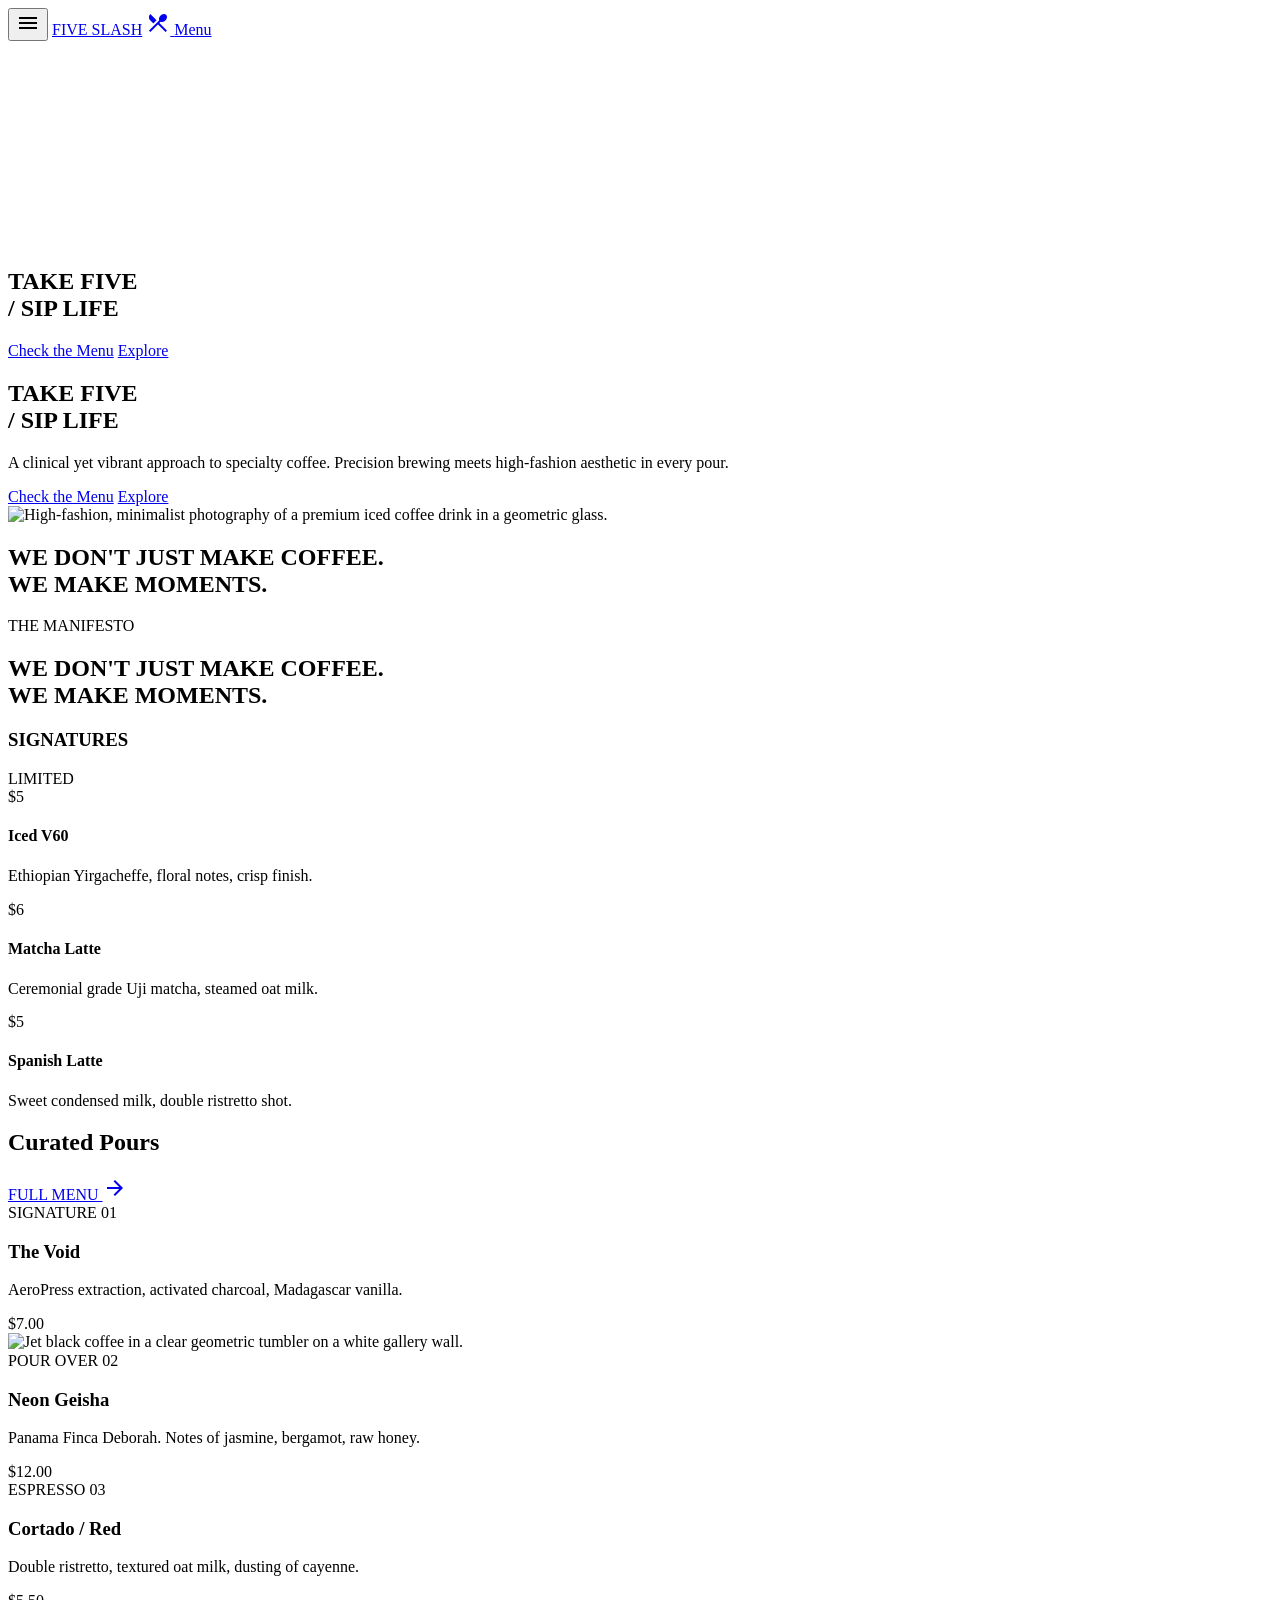
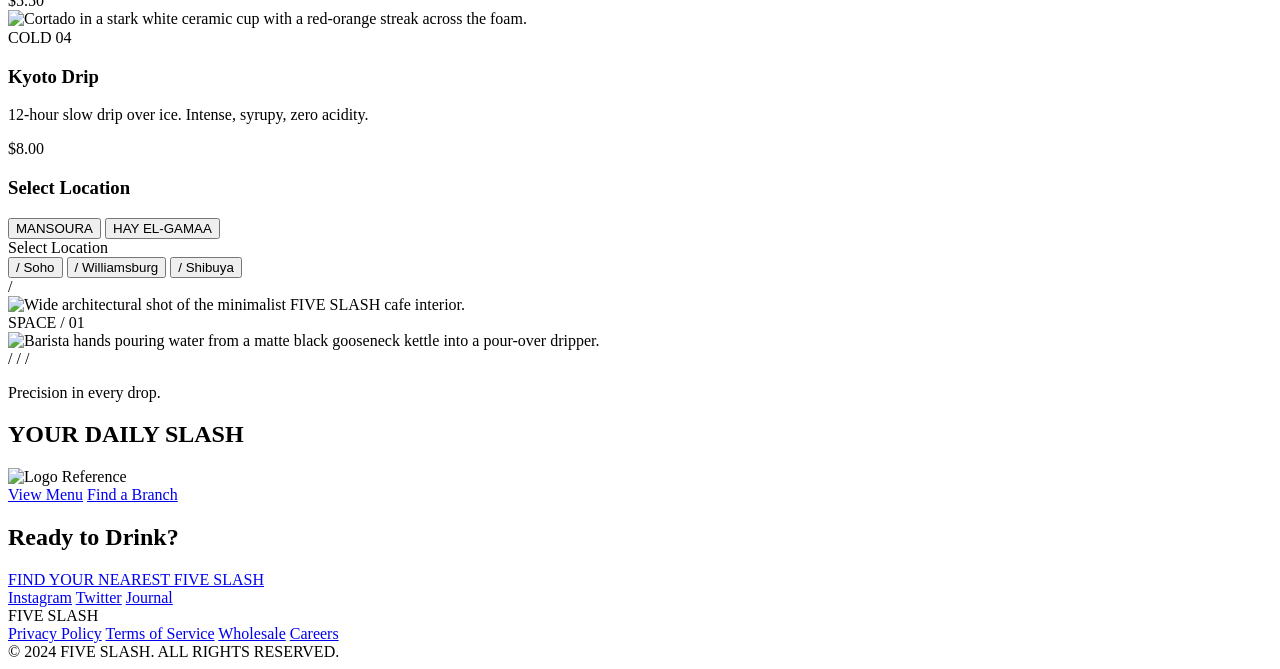
==== public/index.html @ ff8e434b "2" ====
<!DOCTYPE html>
<html class="scroll-smooth" lang="en">
<head>
  <meta charset="utf-8"/>
  <meta content="width=device-width, initial-scale=1.0" name="viewport"/>
  <title>FIVE SLASH | Premium Coffee House</title>
  <script src="https://cdn.tailwindcss.com?plugins=forms,container-queries"></script>
  <link href="https://fonts.googleapis.com" rel="preconnect"/>
  <link crossorigin="" href="https://fonts.gstatic.com" rel="preconnect"/>
  <link href="https://fonts.googleapis.com/css2?family=Geist:wght@500;600&family=Hanken+Grotesk:wght@700;800&family=Inter:wght@400&display=swap" rel="stylesheet"/>
  <link href="https://fonts.googleapis.com/css2?family=Material+Symbols+Outlined:wght,FILL@100..700,0..1&display=swap" rel="stylesheet"/>
  <script src="assets/js/tailwind-config.js"></script>
  <link rel="stylesheet" href="assets/css/main.css" />
  <noscript><style>.reveal,.reveal--clip,.reveal--scale,.reveal--line,.gallery-item,.img-reveal,.hero-media,.hero-title,.hero-copy,.hero-actions,.hero-image,.hero-slash{opacity:1 !important;transform:none !important;clip-path:none !important;animation:none !important;}</style></noscript>
</head>
<body class="bg-background text-on-background antialiased selection:bg-primary selection:text-on-primary overflow-x-hidden">
  <!-- TopAppBar -->
  <header id="site-header" class="fixed top-0 w-full z-50 bg-background border-b border-on-background/10 flex justify-between items-center px-margin-mobile md:px-container-padding py-4 md:py-6 h-16 md:h-auto">
    <button class="text-on-background cursor-pointer active:scale-95 transition-transform hover:opacity-70 duration-300 min-h-[44px] min-w-[44px] flex items-center justify-center -ml-2 focus-visible:outline-none focus-visible:ring-2 focus-visible:ring-primary focus-visible:ring-offset-2 focus-visible:ring-offset-background rounded-sm" id="menu-btn" aria-label="Open menu" aria-expanded="false" aria-controls="nav-drawer">
      <span class="material-symbols-outlined text-primary text-[24px] md:text-[32px]" style="font-variation-settings: 'FILL' 0;">menu</span>
    </button>
    <a href="index.html" aria-label="Go to homepage" class="font-display-lg text-headline-md tracking-tighter text-on-background leading-none hover:text-primary transition-colors focus-visible:outline-none focus-visible:ring-2 focus-visible:ring-primary focus-visible:ring-offset-2 focus-visible:ring-offset-background rounded-sm px-2 py-2 min-h-[44px] flex items-center">FIVE SLASH</a>
    <a href="menu.html" aria-label="View menu" class="text-on-background hover:text-primary transition-colors min-h-[44px] flex items-center justify-center gap-1.5 -mr-2 px-2 md:px-3 focus-visible:outline-none focus-visible:ring-2 focus-visible:ring-primary focus-visible:ring-offset-2 focus-visible:ring-offset-background rounded-sm">
      <span class="material-symbols-outlined text-primary text-[24px] md:text-[26px]">restaurant_menu</span>
      <span class="hidden md:inline font-label-caps text-label-caps">Menu</span>
    </a>
  </header>
  <!-- NavigationDrawer -->
  <nav class="fixed inset-0 z-[60] w-full h-full bg-background hidden flex-col p-margin-mobile md:p-container-padding overflow-y-auto" id="nav-drawer" aria-hidden="true" role="dialog" aria-modal="true" aria-labelledby="drawer-title">
    <button class="absolute top-4 right-4 cursor-pointer active:scale-95 transition-transform hover:opacity-70 duration-300 min-h-[44px] min-w-[44px] flex items-center justify-center focus-visible:outline-none focus-visible:ring-2 focus-visible:ring-primary rounded-sm" id="close-drawer" aria-label="Close menu">
      <span class="material-symbols-outlined text-primary text-[32px]" data-icon="close">close</span>
    </button>
    <div class="flex flex-col justify-center w-full h-full">
      <a href="index.html" id="drawer-title" class="font-display-lg text-headline-lg tracking-tighter text-primary mb-12 inline-block hover:opacity-80 transition-opacity focus-visible:outline-none focus-visible:ring-2 focus-visible:ring-primary rounded-sm">FIVE SLASH</a>
      <ul class="flex flex-col gap-1 w-full">
        <li><a class="font-display-lg text-headline-lg uppercase text-primary italic flex items-center gap-4 py-2 focus-visible:outline-none focus-visible:ring-2 focus-visible:ring-primary rounded-sm" href="index.html" aria-current="page"><span class="w-4 h-px bg-primary"></span><span class="material-symbols-outlined">home</span>Home</a></li>
        <li><a class="font-display-lg text-headline-lg uppercase hover:text-primary transition-colors duration-300 text-on-background flex items-center gap-4 py-2 focus-visible:outline-none focus-visible:ring-2 focus-visible:ring-primary rounded-sm" href="menu.html"><span class="material-symbols-outlined">local_cafe</span>Menu</a></li>
        <li><a class="font-display-lg text-headline-lg uppercase hover:text-primary transition-colors duration-300 text-on-background flex items-center gap-4 py-2 focus-visible:outline-none focus-visible:ring-2 focus-visible:ring-primary rounded-sm" href="index.html#manifesto"><span class="material-symbols-outlined">menu_book</span>Manifesto</a></li>
        <li><a class="font-display-lg text-headline-lg uppercase hover:text-primary transition-colors duration-300 text-on-background flex items-center gap-4 py-2 focus-visible:outline-none focus-visible:ring-2 focus-visible:ring-primary rounded-sm" href="index.html#locations"><span class="material-symbols-outlined">location_on</span>Locations</a></li>
        <li><a class="font-display-lg text-headline-lg uppercase hover:text-primary transition-colors duration-300 text-on-background flex items-center gap-4 py-2 focus-visible:outline-none focus-visible:ring-2 focus-visible:ring-primary rounded-sm" href="#"><span class="material-symbols-outlined">auto_stories</span>Journal</a></li>
      </ul>
    </div>
  </nav>
  <main class="pt-16 md:pt-[100px]">

    <!-- HERO (Mobile) -->
    <section class="relative w-full min-h-[80vh] flex flex-col justify-end px-margin-mobile pb-12 mb-section-gap md:hidden">
      <div class="absolute inset-0 z-[-1] bg-cover bg-center hero-media"
        style="background-image: url('https://lh3.googleusercontent.com/aida-public/[base64]')"></div>
      <div class="relative z-10 w-full flex flex-col gap-6">
        <h1 class="font-display-xl text-display-xl uppercase text-background w-full mix-blend-difference break-words hero-title">
          TAKE FIVE<br/>/ SIP LIFE
        </h1>
        <div class="flex flex-row gap-4 w-full hero-actions">
          <a href="menu.html" class="flex-1 bg-on-background text-background font-mono-label text-mono-label py-4 px-6 rounded hover:bg-primary transition-colors duration-300 text-center uppercase btn-interactive">Check the Menu</a>
          <a href="#gallery" class="anchor-link flex-1 border border-background text-background font-mono-label text-mono-label py-4 px-6 rounded hover:bg-background hover:text-on-background transition-colors duration-300 text-center uppercase btn-interactive">Explore</a>
        </div>
      </div>
    </section>

    <!-- HERO (Desktop) -->
    <section class="relative min-h-[90vh] hidden md:flex items-center px-container-padding overflow-hidden mb-section-gap">
      <div class="absolute inset-0 slash-pattern z-0 opacity-50 pointer-events-none"></div>
      <div class="relative z-10 grid grid-cols-12 gap-gutter w-full max-w-[1600px] mx-auto items-center">
        <div class="col-span-12 md:col-span-7 flex flex-col justify-center mix-blend-difference relative z-20">
          <h1 class="font-display-xl text-[56px] lg:text-[80px] xl:text-display-xl leading-[0.85] tracking-tighter uppercase whitespace-nowrap text-surface-lowest hero-title">
            TAKE FIVE <br/> <span class="text-primary-fixed">/</span> SIP LIFE
          </h1>
          <p class="font-body-lg text-body-lg text-surface-lowest mt-12 max-w-md hero-copy">
            A clinical yet vibrant approach to specialty coffee. Precision brewing meets high-fashion aesthetic in every pour.
          </p>
          <div class="mt-12 flex flex-wrap gap-4 hero-actions">
            <a href="menu.html" class="inline-block bg-on-background text-background px-8 py-4 font-mono-label text-mono-label uppercase tracking-widest hover:bg-primary transition-colors duration-300 btn-interactive">Check the Menu</a>
            <a href="#gallery" class="anchor-link inline-block border border-on-background text-on-background px-8 py-4 font-mono-label text-mono-label uppercase tracking-widest hover:bg-on-background hover:text-background transition-colors duration-300 btn-interactive">Explore</a>
          </div>
        </div>
        <div class="col-span-12 md:col-span-5 relative mt-12 md:mt-0 z-10">
          <div class="relative w-full aspect-[3/4] overflow-hidden border border-on-background/20 bg-surface-container hero-image">
            <img class="w-full h-full object-cover object-center scale-105 hover:scale-100 transition-transform duration-700 ease-out"
              alt="High-fashion, minimalist photography of a premium iced coffee drink in a geometric glass."
              src="https://lh3.googleusercontent.com/aida-public/[base64]"/>
          </div>
          <div class="absolute -top-1/4 -right-1/4 w-[150%] h-[150%] bg-primary mix-blend-multiply opacity-20 pointer-events-none rotate-45 transform origin-center hero-slash"></div>
        </div>
      </div>
    </section>

    <!-- MANIFESTO (Mobile) -->
    <section id="manifesto" class="px-margin-mobile mb-section-gap w-full scroll-mt-24 md:hidden">
      <h2 class="font-headline-lg-mobile text-headline-lg-mobile uppercase w-[90%] reveal">
        WE DON'T JUST MAKE COFFEE.<br/>WE MAKE MOMENTS.
      </h2>
      <div class="w-16 h-2 bg-primary mt-8 transform -skew-x-12 reveal--line"></div>
    </section>

    <!-- MANIFESTO (Desktop) -->
    <section class="min-h-screen hidden md:flex flex-col justify-center items-center px-container-padding bg-inverse-surface text-background relative overflow-hidden mb-section-gap">
      <div class="absolute inset-0 flex items-center justify-center opacity-10 pointer-events-none">
        <div class="w-full h-full slash-primary opacity-30"></div>
      </div>
      <div class="max-w-5xl mx-auto text-center relative z-10">
        <span class="font-label-caps text-label-caps tracking-[0.2em] text-primary-fixed block mb-8 reveal" style="transition-delay: 0ms">THE MANIFESTO</span>
        <h2 class="font-headline-lg text-headline-lg md:text-[80px] leading-[1.1] tracking-tight uppercase reveal" style="transition-delay: 80ms">
          WE DON'T JUST MAKE COFFEE.<br/>
          WE MAKE <span class="text-primary-fixed italic pr-2">MOMENTS.</span>
        </h2>
        <div class="w-px h-32 bg-primary mx-auto mt-16 rotate-45 reveal--line" style="transition-delay: 220ms"></div>
      </div>
    </section>


    <!-- SIGNATURES horizontal scroll (Mobile) -->
    <section id="signatures" class="w-full mb-section-gap pl-margin-mobile scroll-mt-24 md:hidden">
      <div class="flex items-center justify-between pr-margin-mobile mb-8 reveal">
        <h3 class="font-headline-md text-headline-md uppercase">SIGNATURES</h3>
        <span class="font-label-caps text-label-caps bg-on-background text-background px-3 py-1">LIMITED</span>
      </div>
      <div class="flex overflow-x-auto snap-x snap-mandatory gap-6 pb-8 hide-scrollbar stagger" style="scrollbar-width: none; -ms-overflow-style: none;">
        <div class="snap-start min-w-[280px] w-[85vw] max-w-[340px] border border-surface-container-highest flex flex-col relative bg-background shrink-0 reveal reveal--scale card-lift">
          <div class="h-64 w-full border-b border-surface-container-highest bg-cover bg-center"
            style="background-image: url('https://lh3.googleusercontent.com/aida-public/[base64]')"></div>
          <div class="p-6 flex flex-col gap-2 relative">
            <div class="absolute top-0 right-0 p-4 font-display-lg text-headline-md text-primary bg-background border-l border-b border-surface-container-highest transform translate-y-[-100%]">$5</div>
            <h4 class="font-mono-label text-mono-label uppercase">Iced V60</h4>
            <p class="font-body-md text-body-md text-secondary">Ethiopian Yirgacheffe, floral notes, crisp finish.</p>
          </div>
        </div>
        <div class="snap-start min-w-[280px] w-[85vw] max-w-[340px] border border-surface-container-highest flex flex-col relative bg-background shrink-0 reveal reveal--scale card-lift">
          <div class="h-64 w-full border-b border-surface-container-highest bg-cover bg-center"
            style="background-image: url('https://lh3.googleusercontent.com/aida-public/[base64]')"></div>
          <div class="p-6 flex flex-col gap-2 relative">
            <div class="absolute top-0 right-0 p-4 font-display-lg text-headline-md text-primary bg-background border-l border-b border-surface-container-highest transform translate-y-[-100%]">$6</div>
            <h4 class="font-mono-label text-mono-label uppercase">Matcha Latte</h4>
            <p class="font-body-md text-body-md text-secondary">Ceremonial grade Uji matcha, steamed oat milk.</p>
          </div>
        </div>
        <div class="snap-start min-w-[280px] w-[85vw] max-w-[340px] border border-surface-container-highest flex flex-col relative bg-background shrink-0 reveal reveal--scale card-lift">
          <div class="h-64 w-full border-b border-surface-container-highest bg-cover bg-center"
            style="background-image: url('https://lh3.googleusercontent.com/aida-public/[base64]')"></div>
          <div class="p-6 flex flex-col gap-2 relative">
            <div class="absolute top-0 right-0 p-4 font-display-lg text-headline-md text-primary bg-background border-l border-b border-surface-container-highest transform translate-y-[-100%]">$5</div>
            <h4 class="font-mono-label text-mono-label uppercase">Spanish Latte</h4>
            <p class="font-body-md text-body-md text-secondary">Sweet condensed milk, double ristretto shot.</p>
          </div>
        </div>
      </div>
    </section>

    <!-- CURATED POURS grid (Desktop) -->
    <section class="hidden md:block px-container-padding max-w-[1600px] mx-auto mb-section-gap">
      <div class="flex justify-between items-end mb-16 border-b border-on-background pb-6 reveal">
        <h2 class="font-headline-lg text-headline-lg uppercase">Curated Pours</h2>
        <a class="font-mono-label text-mono-label hover:text-primary transition-colors flex items-center gap-2 link-arrow" href="menu.html">
          FULL MENU <span class="material-symbols-outlined text-[16px] arrow-icon">arrow_forward</span>
        </a>
      </div>
      <div class="grid grid-cols-2 lg:grid-cols-4 gap-0 border-t border-l border-on-background/10 stagger">
        <div class="group relative border-r border-b border-on-background/10 p-8 h-[400px] flex flex-col justify-between hover:bg-surface-container transition-colors duration-300 reveal card-lift">
          <div class="flex justify-between items-start">
            <span class="font-label-caps text-label-caps bg-on-background text-background px-3 py-1">SIGNATURE</span>
            <span class="font-display-lg text-headline-md tracking-tighter">01</span>
          </div>
          <div class="relative z-10">
            <h3 class="font-headline-md text-headline-md mb-2">The Void</h3>
            <p class="font-body-md text-body-md text-secondary mb-4">AeroPress extraction, activated charcoal, Madagascar vanilla.</p>
            <span class="font-mono-label text-mono-label">$7.00</span>
          </div>
          <div class="absolute inset-0 z-0 opacity-0 group-hover:opacity-100 transition-opacity duration-500 pointer-events-none p-4">
            <img class="w-full h-full object-cover object-center filter grayscale contrast-125" alt="Jet black coffee in a clear geometric tumbler on a white gallery wall."
              src="https://lh3.googleusercontent.com/aida-public/[base64]"/>
          </div>
        </div>
        <div class="group relative border-r border-b border-on-background/10 p-8 h-[400px] flex flex-col justify-between hover:bg-surface-container transition-colors duration-300 reveal card-lift">
          <div class="flex justify-between items-start">
            <span class="font-label-caps text-label-caps bg-primary text-background px-3 py-1">POUR OVER</span>
            <span class="font-display-lg text-headline-md tracking-tighter text-on-background/30">02</span>
          </div>
          <div class="relative z-10">
            <h3 class="font-headline-md text-headline-md mb-2">Neon Geisha</h3>
            <p class="font-body-md text-body-md text-secondary mb-4">Panama Finca Deborah. Notes of jasmine, bergamot, raw honey.</p>
            <span class="font-mono-label text-mono-label">$12.00</span>
          </div>
        </div>
        <div class="group relative border-r border-b border-on-background/10 p-8 h-[400px] flex flex-col justify-between hover:bg-surface-container transition-colors duration-300 reveal card-lift">
          <div class="flex justify-between items-start">
            <span class="font-label-caps text-label-caps bg-on-background text-background px-3 py-1">ESPRESSO</span>
            <span class="font-display-lg text-headline-md tracking-tighter text-on-background/30">03</span>
          </div>
          <div class="relative z-10">
            <h3 class="font-headline-md text-headline-md mb-2">Cortado / Red</h3>
            <p class="font-body-md text-body-md text-secondary mb-4">Double ristretto, textured oat milk, dusting of cayenne.</p>
            <span class="font-mono-label text-mono-label">$5.50</span>
          </div>
          <div class="absolute inset-0 z-0 opacity-0 group-hover:opacity-100 transition-opacity duration-500 pointer-events-none p-4">
            <img class="w-full h-full object-cover object-center filter grayscale contrast-125" alt="Cortado in a stark white ceramic cup with a red-orange streak across the foam."
              src="https://lh3.googleusercontent.com/aida-public/[base64]"/>
          </div>
        </div>
        <div class="group relative border-r border-b border-on-background/10 p-8 h-[400px] flex flex-col justify-between hover:bg-surface-container transition-colors duration-300 reveal card-lift">
          <div class="flex justify-between items-start">
            <span class="font-label-caps text-label-caps border border-on-background px-3 py-1">COLD</span>
            <span class="font-display-lg text-headline-md tracking-tighter text-on-background/30">04</span>
          </div>
          <div class="relative z-10">
            <h3 class="font-headline-md text-headline-md mb-2">Kyoto Drip</h3>
            <p class="font-body-md text-body-md text-secondary mb-4">12-hour slow drip over ice. Intense, syrupy, zero acidity.</p>
            <span class="font-mono-label text-mono-label">$8.00</span>
          </div>
        </div>
      </div>
    </section>

    <!-- BRANCH SELECTOR toggle (Mobile) -->
    <section id="locations" class="px-margin-mobile mb-section-gap w-full flex flex-col items-center scroll-mt-24 md:hidden reveal">
      <h3 class="font-label-caps text-label-caps text-secondary mb-4 uppercase">Select Location</h3>
      <div class="w-full max-w-sm flex border border-on-background relative">
        <div class="absolute top-0 left-0 w-1/2 h-full bg-surface-container-highest transition-transform duration-300 ease-in-out" id="branch-slider"></div>
        <button type="button" class="flex-1 py-4 font-mono-label text-mono-label z-10 text-center relative text-on-background" data-slider-pos="0">MANSOURA</button>
        <button type="button" class="flex-1 py-4 font-mono-label text-mono-label z-10 text-center relative text-on-background" data-slider-pos="1">HAY EL-GAMAA</button>
      </div>
    </section>

    <!-- BRANCH SELECTOR bar (Desktop) -->
    <section class="hidden md:block border-y border-on-background py-8 mb-section-gap bg-background sticky top-[80px] z-40 reveal">
      <div class="px-container-padding max-w-[1600px] mx-auto flex justify-between items-center gap-6">
        <span class="font-label-caps text-label-caps text-secondary uppercase tracking-widest">Select Location</span>
        <div class="flex gap-12 font-headline-md text-headline-md tracking-tighter">
          <button type="button" class="hover:text-primary transition-colors text-primary italic branch-btn">/ Soho</button>
          <button type="button" class="hover:text-primary transition-colors text-on-background/40 branch-btn">/ Williamsburg</button>
          <button type="button" class="hover:text-primary transition-colors text-on-background/40 branch-btn">/ Shibuya</button>
        </div>
      </div>
    </section>


    <!-- Gallery anchor — Explore scrolls here (offset for fixed header) -->
    <div id="gallery" class="scroll-mt-24" aria-hidden="true"></div>
    <!-- GALLERY masonry (Mobile) -->
    <section class="px-margin-mobile mb-section-gap w-full flex flex-col gap-4 md:hidden scroll-mt-24">
      <div class="w-full aspect-[4/5] bg-cover bg-center border border-surface-container-highest gallery-item"
        style="background-image: url('https://lh3.googleusercontent.com/aida-public/[base64]')"></div>
      <div class="flex gap-4 w-full aspect-[2/1]">
        <div class="flex-1 bg-cover bg-center border border-surface-container-highest gallery-item"
          style="background-image: url('https://lh3.googleusercontent.com/aida-public/[base64]')"></div>
        <div class="flex-1 bg-primary border border-primary flex items-center justify-center overflow-hidden gallery-item"
          <span class="font-display-xl text-display-xl text-background opacity-20">/</span>
        </div>
      </div>
      <div class="w-full aspect-square bg-cover bg-center border border-surface-container-highest gallery-item"
        style="background-image: url('https://lh3.googleusercontent.com/aida-public/[base64]')"></div>
    </section>

    <!-- GALLERY asymmetric (Desktop) -->
    <section class="hidden md:block px-container-padding max-w-[1600px] mx-auto mb-section-gap scroll-mt-24">
      <div class="grid grid-cols-12 gap-gutter">
        <div class="col-span-12 md:col-span-8 h-[600px] bg-surface-container border border-on-background/10 relative overflow-hidden gallery-item">
          <img class="w-full h-full object-cover gallery-img" alt="Wide architectural shot of the minimalist FIVE SLASH cafe interior."
            src="https://lh3.googleusercontent.com/aida-public/[base64]"/>
          <div class="absolute bottom-6 left-6 bg-background px-4 py-2 font-mono-label text-mono-label border border-on-background">SPACE / 01</div>
        </div>
        <div class="col-span-12 md:col-span-4 flex flex-col gap-gutter">
          <div class="flex-1 bg-surface-container border border-on-background/10 relative overflow-hidden min-h-[280px] gallery-item">
            <img class="w-full h-full object-cover filter grayscale gallery-img" alt="Barista hands pouring water from a matte black gooseneck kettle into a pour-over dripper."
              src="https://lh3.googleusercontent.com/aida-public/[base64]"/>
          </div>
          <div class="flex-1 bg-primary text-background p-8 flex flex-col justify-end gallery-item">
            <span class="font-display-lg text-[64px] leading-none tracking-tighter">/ / /</span>
            <p class="font-mono-label text-mono-label mt-4 opacity-80 uppercase">Precision in every drop.</p>
          </div>
        </div>
      </div>
    </section>

    <!-- FINAL CTA (Mobile) -->
    <section class="px-margin-mobile mb-section-gap w-full flex flex-col items-center justify-center text-center gap-8 bg-inverse-surface py-20 md:hidden reveal">
      <h2 class="font-display-lg text-headline-lg-mobile text-background uppercase w-full">YOUR DAILY SLASH</h2>
      <img alt="Logo Reference" class="w-24 h-24 object-contain opacity-50 mb-4 mix-blend-screen" src="https://lh3.googleusercontent.com/aida-public/[base64]"/>
      <div class="flex flex-col gap-4 w-full max-w-sm">
        <a href="menu.html" class="block w-full bg-primary text-background font-mono-label text-mono-label py-4 px-6 rounded hover:bg-on-background transition-colors duration-300 text-center uppercase btn-interactive">View Menu</a>
        <a href="#locations" class="anchor-link block w-full border border-background text-background font-mono-label text-mono-label py-4 px-6 rounded hover:bg-background hover:text-on-background transition-colors duration-300 text-center uppercase btn-interactive">Find a Branch</a>
      </div>
    </section>

    <!-- FINAL CTA (Desktop) -->
    <section class="hidden md:flex min-h-[50vh] flex-col justify-center items-center px-container-padding text-center border-t border-on-background/10 mb-section-gap reveal">
      <h2 class="font-display-xl text-[64px] lg:text-[88px] xl:text-display-xl leading-none tracking-tighter uppercase mb-8">Ready to Drink?</h2>
      <a href="menu.html" class="inline-block bg-on-background text-background px-12 py-5 font-label-caps text-label-caps tracking-widest hover:bg-primary transition-colors duration-300 btn-interactive">FIND YOUR NEAREST FIVE SLASH</a>
      <div class="mt-16 flex gap-8 font-mono-label text-mono-label text-secondary uppercase">
        <a class="hover:text-primary transition-colors" href="#">Instagram</a>
        <a class="hover:text-primary transition-colors" href="#">Twitter</a>
        <a class="hover:text-primary transition-colors" href="#">Journal</a>
      </div>
    </section>
  </main>

  <!-- Footer -->
  <footer class="w-full mt-section-gap border-t border-on-background bg-background flex flex-col items-center gap-gutter px-container-padding py-20 max-w-7xl mx-auto">
    <div class="font-display-lg text-headline-lg text-on-background mb-8">FIVE SLASH</div>
    <nav class="flex flex-col md:flex-row flex-wrap items-center justify-center gap-4 md:gap-8 mb-8">
      <a class="font-label-caps text-label-caps text-secondary hover:text-primary transition-all duration-200 uppercase md:normal-case md:underline btn-interactive" href="#">Privacy Policy</a>
      <a class="font-label-caps text-label-caps text-secondary hover:text-primary transition-all duration-200 uppercase md:normal-case md:underline btn-interactive" href="#">Terms of Service</a>
      <a class="font-label-caps text-label-caps text-secondary hover:text-primary transition-all duration-200 uppercase md:normal-case md:underline btn-interactive" href="#">Wholesale</a>
      <a class="font-label-caps text-label-caps text-secondary hover:text-primary transition-all duration-200 uppercase md:normal-case md:underline btn-interactive" href="#">Careers</a>
    </nav>
    <div class="font-label-caps md:font-mono-label text-label-caps md:text-mono-label text-secondary text-center uppercase md:normal-case">
      © 2024 FIVE SLASH. ALL RIGHTS RESERVED.
    </div>
  </footer>
  <script src="assets/js/main.js"></script>
</body>
</html>
---- public/assets/css/main.css ----
/* FIVE SLASH — Shared styles */
/* Design system: design/reference/DESIGN.md — Minimalism + High-Contrast Boldness */

body {
  -webkit-font-smoothing: antialiased;
  -moz-osx-font-smoothing: grayscale;
}

/* Slash motifs — 45° diagonal, the brand's geometric signature */
.slash-pattern {
  background-image: repeating-linear-gradient(
    45deg,
    transparent,
    transparent 10px,
    rgba(27, 28, 28, 0.05) 10px,
    rgba(27, 28, 28, 0.05) 20px
  );
}

.slash-primary {
  background: linear-gradient(
    45deg,
    transparent 48%,
    var(--color-primary, #ad2c00) 48%,
    var(--color-primary, #ad2c00) 52%,
    transparent 52%
  );
}

.slash-bg {
  background: linear-gradient(135deg, transparent 49%, var(--tw-colors-secondary-fixed, #e5e2e1) 50%, transparent 51%);
  background-size: 10px 10px;
}

@media (max-width: 767px) {
  .slash-bg {
    background: linear-gradient(135deg, transparent 49%, var(--tw-colors-on-background, #1b1c1c) 49%, var(--tw-colors-on-background, #1b1c1c) 51%, transparent 51%);
    background-size: 20px 20px;
  }
}

/* Product card image reveal (desktop menu) */
.reveal-img-container:hover .reveal-img {
  opacity: 1;
  transform: scale(1.05);
}

/* Menu grid hairlines */
.menu-grid-lines > div {
  border-bottom: 1px solid var(--tw-colors-surface-container-highest, #e3e2e2);
  border-right: 1px solid var(--tw-colors-surface-container-highest, #e3e2e2);
}

.menu-grid-lines > div:nth-child(3n) {
  border-right: none;
}

/* Scrollbar hiding for horizontal scrollers */
.hide-scrollbar::-webkit-scrollbar,
.no-scrollbar::-webkit-scrollbar {
  display: none;
}

.hide-scrollbar,
.no-scrollbar {
  -ms-overflow-style: none;
  scrollbar-width: none;
}

/* ========================================================
   Motion system — premium, purposeful, performant
   Only transform + opacity. Respects prefers-reduced-motion.
   Durations: micro 180ms, base 360ms, slow 700ms, hero 900ms
   Easings: premium cubic-bezier(0.22,1,0.36,1), out-expo (0.16,1,0.3,1)
   ======================================================== */
:root {
  --dur-micro: 180ms;
  --dur-base: 360ms;
  --dur-slow: 700ms;
  --dur-hero: 900ms;
  --ease-premium: cubic-bezier(0.22, 1, 0.36, 1);
  --ease-out: cubic-bezier(0.16, 1, 0.3, 1);
  --ease-in-out: cubic-bezier(0.4, 0, 0.2, 1);
}

/* Header — subtle elevation on scroll */
#site-header {
  transition: background-color var(--dur-base) var(--ease-out),
    backdrop-filter var(--dur-base) var(--ease-out),
    box-shadow var(--dur-base) var(--ease-out),
    border-color var(--dur-base) var(--ease-out);
}
#site-header.header--scrolled {
  background-color: rgba(250, 249, 249, 0.92);
  backdrop-filter: blur(10px) saturate(1.1);
  -webkit-backdrop-filter: blur(10px) saturate(1.1);
  box-shadow: 0 1px 0 rgba(27, 28, 28, 0.08);
}

/* Drawer — fade + lift, plus staggered links */
#nav-drawer {
  transition: opacity var(--dur-base) var(--ease-out);
}
#nav-drawer:not(.hidden) {
  animation: drawerIn var(--dur-base) var(--ease-premium) both;
}
#nav-drawer.hidden {
  opacity: 0;
  pointer-events: none;
}
@keyframes drawerIn {
  from { opacity: 0; transform: translateY(6px); }
  to { opacity: 1; transform: translateY(0); }
}
#nav-drawer #drawer-title,
#nav-drawer ul li {
  opacity: 0;
  transform: translateY(10px);
  transition: opacity var(--dur-slow) var(--ease-out), transform var(--dur-slow) var(--ease-premium);
}
#nav-drawer:not(.hidden) #drawer-title { opacity: 1; transform: none; transition-delay: 80ms; }
#nav-drawer:not(.hidden) ul li:nth-child(1) { opacity: 1; transform: none; transition-delay: 110ms; }
#nav-drawer:not(.hidden) ul li:nth-child(2) { opacity: 1; transform: none; transition-delay: 170ms; }
#nav-drawer:not(.hidden) ul li:nth-child(3) { opacity: 1; transform: none; transition-delay: 230ms; }
#nav-drawer:not(.hidden) ul li:nth-child(4) { opacity: 1; transform: none; transition-delay: 290ms; }
#nav-drawer:not(.hidden) ul li:nth-child(5) { opacity: 1; transform: none; transition-delay: 350ms; }

/* Hero — choreographed entrance */
.hero-media {
  opacity: 0;
  transform: scale(1.04);
  animation: heroMedia 1.3s var(--ease-out) 0.05s both;
}
.hero-title {
  opacity: 0;
  transform: translateY(14px);
  animation: heroTitle var(--dur-hero) var(--ease-premium) 0.18s both;
}
.hero-copy {
  opacity: 0;
  transform: translateY(10px);
  animation: heroCopy 0.7s var(--ease-premium) 0.42s both;
}
.hero-actions {
  opacity: 0;
  transform: translateY(8px);
  animation: heroActions 0.6s var(--ease-premium) 0.55s both;
}
.hero-image {
  opacity: 0;
  transform: scale(0.98) translateY(8px);
  animation: heroImage 1s var(--ease-premium) 0.25s both;
}
.hero-slash {
  opacity: 0;
  animation: heroSlash 1.2s var(--ease-out) 0.4s both;
}
@keyframes heroMedia { to { opacity: 1; transform: scale(1); } }
@keyframes heroTitle { to { opacity: 1; transform: none; } }
@keyframes heroCopy { to { opacity: 1; transform: none; } }
@keyframes heroActions { to { opacity: 1; transform: none; } }
@keyframes heroImage { to { opacity: 1; transform: scale(1) translateY(0); } }
@keyframes heroSlash { to { opacity: 1; } }

/* Scroll reveals — base */
.reveal {
  opacity: 0;
  transform: translateY(14px);
  transition: opacity var(--dur-slow) var(--ease-out), transform var(--dur-slow) var(--ease-premium);
  will-change: opacity, transform;
}
.reveal--up { transform: translateY(18px); }
.reveal--scale {
  opacity: 0;
  transform: scale(0.97);
  transition: opacity var(--dur-slow) var(--ease-out), transform var(--dur-slow) var(--ease-premium);
}
.reveal--clip {
  opacity: 1;
  transform: none;
  clip-path: inset(0 100% 0 0);
  transition: clip-path 0.85s var(--ease-premium), opacity var(--dur-base) var(--ease-out);
}
.reveal--line {
  transform: scaleY(0);
  transform-origin: top;
  opacity: 1;
  transition: transform 0.9s var(--ease-premium);
}
.reveal.is-in {
  opacity: 1;
  transform: none;
  clip-path: inset(0 0 0 0);
}
.reveal--line.is-in { transform: scaleY(1); }

/* Image reveal wrapper — subtle scale */
.img-reveal {
  overflow: hidden;
}
.img-reveal img {
  transform: scale(1.06);
  transition: transform 1.1s var(--ease-out);
  will-change: transform;
}
.img-reveal.is-in img { transform: scale(1); }

/* Stagger — applied to parent, delays children */
.stagger > *:nth-child(1) { transition-delay: 0ms; }
.stagger > *:nth-child(2) { transition-delay: 90ms; }
.stagger > *:nth-child(3) { transition-delay: 180ms; }
.stagger > *:nth-child(4) { transition-delay: 270ms; }
.stagger > *:nth-child(5) { transition-delay: 360ms; }

/* Gallery — distinctive: clip on container, scale on image, stagger */
.gallery-item {
  opacity: 0;
  transform: translateY(12px) scale(0.985);
  transition: opacity var(--dur-slow) var(--ease-out), transform var(--dur-slow) var(--ease-premium);
}
.gallery-item.is-in {
  opacity: 1;
  transform: none;
}
.gallery-item .gallery-img {
  transform: scale(1.06);
  transition: transform 1.15s var(--ease-out);
}
.gallery-item.is-in .gallery-img { transform: scale(1); }
@media (hover: hover) {
  .gallery-item:hover .gallery-img { transform: scale(1.04); }
  .gallery-item:hover { transform: translateY(-2px); }
}

/* Cards — lift + stagger, image zoom on hover (desktop) */
.card-lift {
  transition: transform var(--dur-base) var(--ease-premium), background-color var(--dur-base) var(--ease-out), border-color var(--dur-base) var(--ease-out);
}
@media (hover: hover) {
  .card-lift:hover { transform: translateY(-3px); }
}

/* Buttons & links — micro-interactions (transform only) */
.btn-interactive {
  transition: transform var(--dur-micro) var(--ease-out), background-color var(--dur-micro) var(--ease-out), color var(--dur-micro) var(--ease-out), border-color var(--dur-micro) var(--ease-out), opacity var(--dur-micro) var(--ease-out);
}
.btn-interactive:hover { transform: translateY(-1px); }
.btn-interactive:active { transform: translateY(0) scale(0.99); }
.link-arrow .arrow-icon {
  transition: transform var(--dur-micro) var(--ease-premium);
}
.link-arrow:hover .arrow-icon { transform: translateX(4px); }
.icon-shift {
  transition: transform var(--dur-micro) var(--ease-premium);
}
.group:hover .icon-shift,
a:hover .icon-shift { transform: translateX(3px); }

/* Reduced motion — snap to end, no scroll jank */
@media (prefers-reduced-motion: reduce) {
  .hero-media, .hero-title, .hero-copy, .hero-actions, .hero-image, .hero-slash { animation: none !important; opacity: 1 !important; transform: none !important; }
  .reveal, .reveal--scale, .reveal--clip, .reveal--line, .gallery-item, .img-reveal img, .gallery-item .gallery-img { transition: none !important; opacity: 1 !important; transform: none !important; clip-path: none !important; }
  #nav-drawer, #nav-drawer #drawer-title, #nav-drawer ul li { transition: none !important; opacity: 1 !important; transform: none !important; animation: none !important; }
  #site-header { transition: none !important; }
}
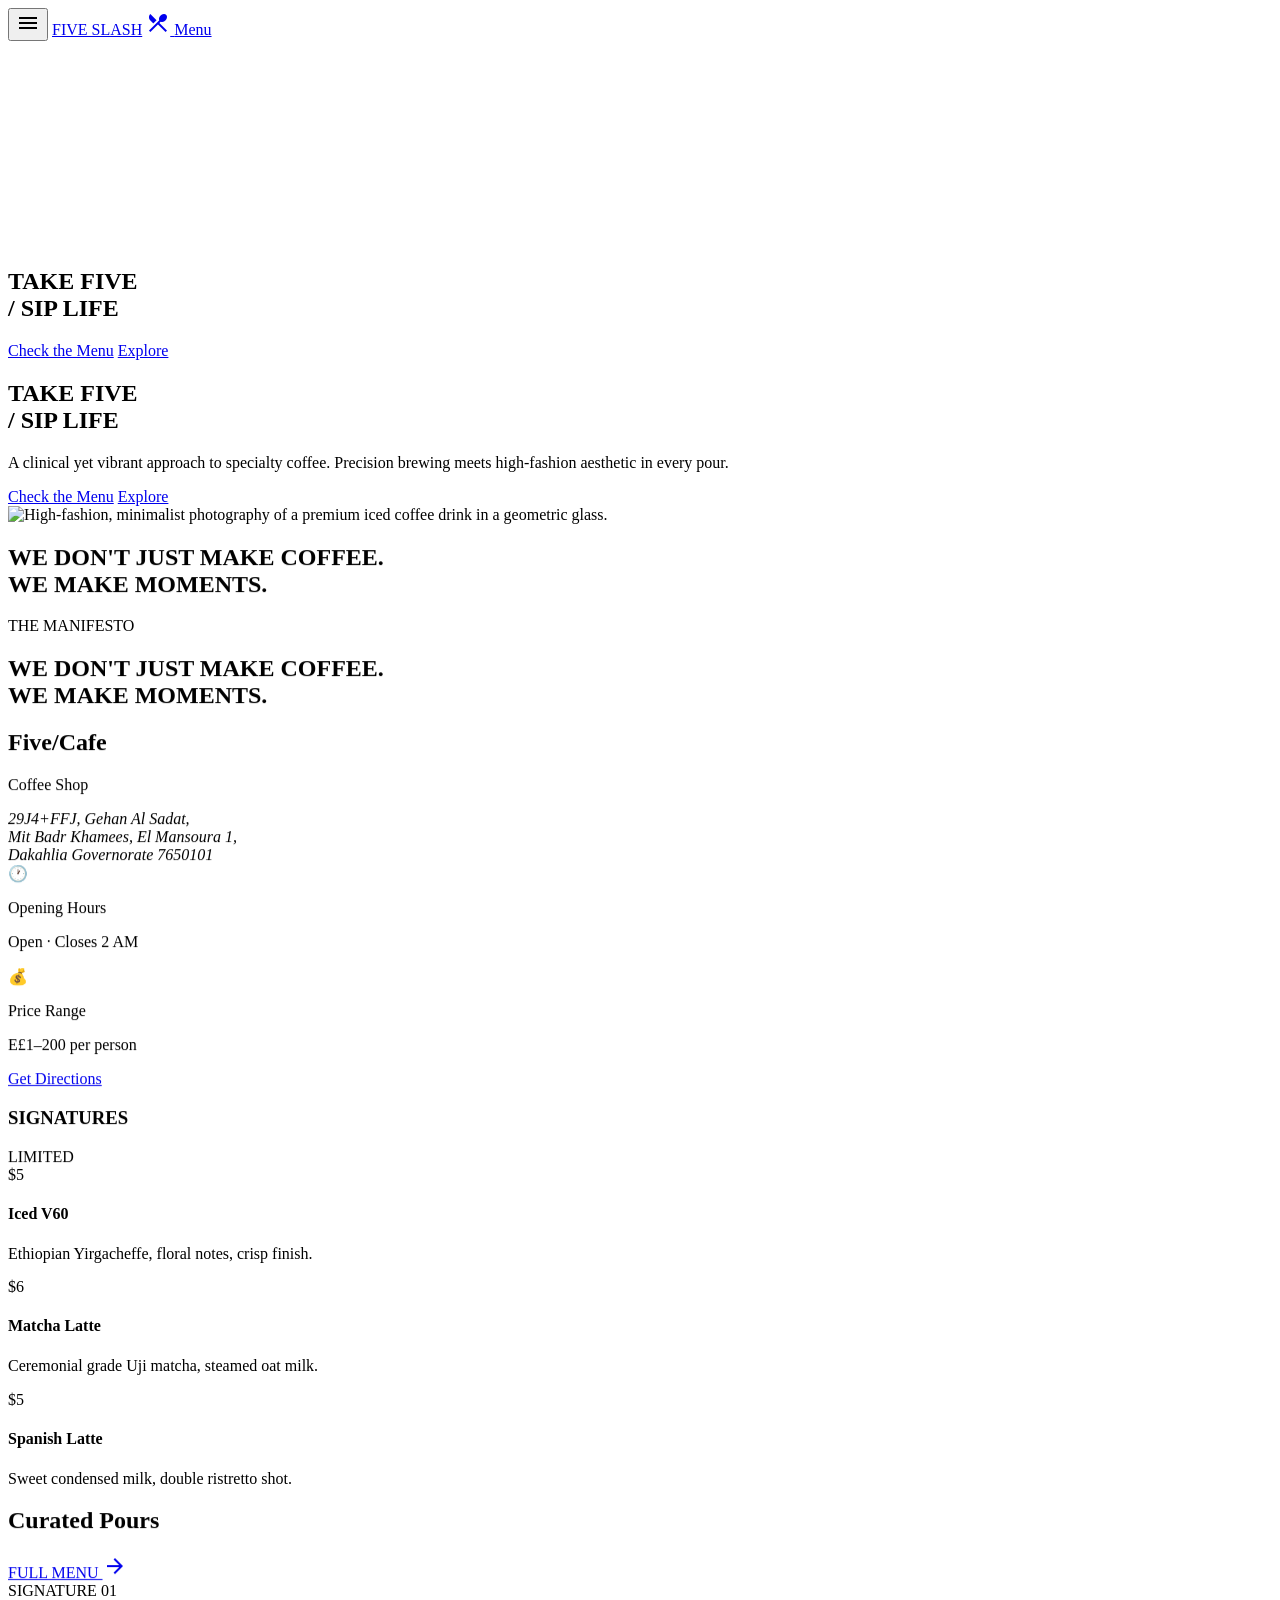
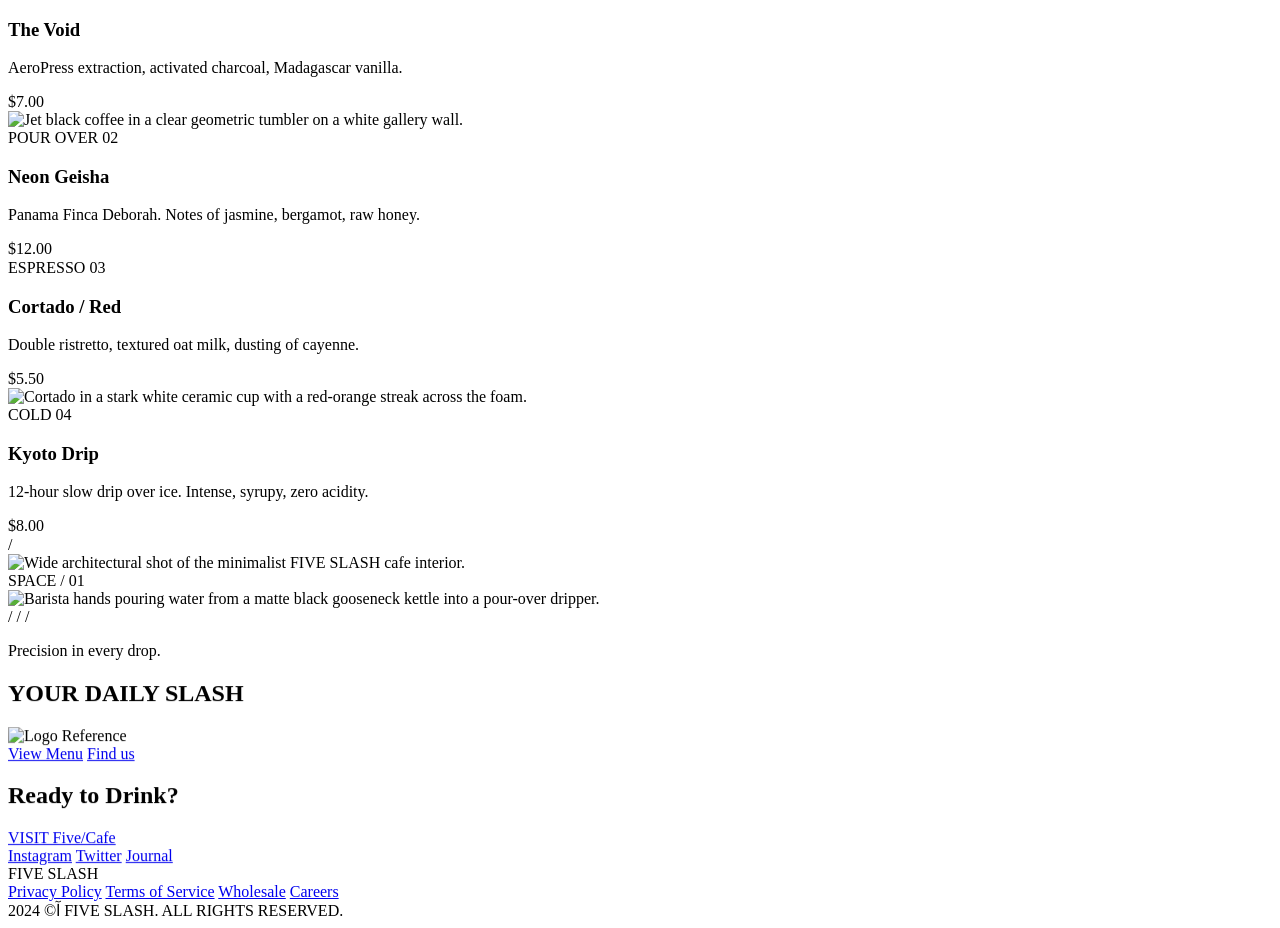
==== commit 14c5f16d: "Implement single-location experience for Five/Cafe - Remove branch selector (mobile + desktop) - Add" ====
--- a/public/index.html
+++ b/public/index.html
@@ -1,4 +1,4 @@
-<!DOCTYPE html>
+﻿<!DOCTYPE html>
 <html class="scroll-smooth" lang="en">
 <head>
   <meta charset="utf-8"/>
@@ -90,7 +90,7 @@
       <h2 class="font-headline-lg-mobile text-headline-lg-mobile uppercase w-[90%] reveal">
         WE DON'T JUST MAKE COFFEE.<br/>WE MAKE MOMENTS.
       </h2>
-      <div class="w-16 h-2 bg-primary mt-8 transform -skew-x-12 reveal--line"></div>
+      <div class="w-16 h-2 bg-primary mt-8 transform -skew-x-12 reveal" style="transition-delay: 120ms"></div>
     </section>
 
     <!-- MANIFESTO (Desktop) -->
@@ -107,6 +107,43 @@
         <div class="w-px h-32 bg-primary mx-auto mt-16 rotate-45 reveal--line" style="transition-delay: 220ms"></div>
       </div>
     </section>
+    <!-- VISIT US / Location -->
+    <section class="px-margin-mobile mb-section-gap w-full reveal">
+      <div class="max-w-2xl mx-auto bg-background border-t border-on-background/10 border-b border-on-background/10 py-12" id="locations">
+        <div class="flex flex-col md:flex-row items-center justify-center gap-6 md:gap-10">
+          <div class="w-full md:w-1/3 text-center md:text-left">
+            <h2 class="font-display-lg text-headline-lg-mobile text-background uppercase mb-4">Five/Cafe</h2>
+            <p class="font-mono-label text-mono-label text-secondary mb-2">Coffee Shop</p>
+            <address class="font-body-md text-body-md text-surface-lowest mb-6 line-break-normal">
+              29J4+FFJ, Gehan Al Sadat,<br/>
+              Mit Badr Khamees, El Mansoura 1,<br/>
+              Dakahlia Governorate 7650101
+            </address>
+          </div>
+          <div class="w-full md:w-2/3 bg-surface-container-lowest rounded-lg p-8 md:p-10">
+            <div class="flex items-center gap-3 mb-4">
+              <span class="font-xl text-primary">🕐</span>
+              <div>
+                <p class="font-semibold text-on-background">Opening Hours</p>
+                <p class="font-mono-label text-mono-label text-on-background/60">Open · Closes 2 AM</p>
+              </div>
+            </div>
+            <div class="flex items-center gap-3 mb-4">
+              <span class="font-xl text-primary">💰</span>
+              <div>
+                <p class="font-semibold text-on-background">Price Range</p>
+                <p class="font-mono-label text-mono-label text-on-background/60">E£1–200 per person</p>
+              </div>
+            </div>
+            <a href="https://www.google.com/maps/search/?api=1&query=29J4%2BFFJ%2C%20Gehan%20Al%20Sadat%2C%20Mit%20Badr%20Khamees%2C%20El%20Mansoura%2C%20Dakahlia%20Governorate%207650101" class="w-full bg-primary text-background font-mono-label text-mono-label py-3 px-6 rounded hover:bg-on-background transition-colors duration-300 text-center uppercase btn-interactive" target="_blank" rel="noopener noreferrer">
+              Get Directions
+            </a>
+          </div>
+        </div>
+      </div>
+    </section>
+    <!-- /VISIT US / Location -->
+
 
 
     <!-- SIGNATURES horizontal scroll (Mobile) -->
@@ -210,30 +247,9 @@
       </div>
     </section>
 
-    <!-- BRANCH SELECTOR toggle (Mobile) -->
-    <section id="locations" class="px-margin-mobile mb-section-gap w-full flex flex-col items-center scroll-mt-24 md:hidden reveal">
-      <h3 class="font-label-caps text-label-caps text-secondary mb-4 uppercase">Select Location</h3>
-      <div class="w-full max-w-sm flex border border-on-background relative">
-        <div class="absolute top-0 left-0 w-1/2 h-full bg-surface-container-highest transition-transform duration-300 ease-in-out" id="branch-slider"></div>
-        <button type="button" class="flex-1 py-4 font-mono-label text-mono-label z-10 text-center relative text-on-background" data-slider-pos="0">MANSOURA</button>
-        <button type="button" class="flex-1 py-4 font-mono-label text-mono-label z-10 text-center relative text-on-background" data-slider-pos="1">HAY EL-GAMAA</button>
-      </div>
-    </section>
-
-    <!-- BRANCH SELECTOR bar (Desktop) -->
-    <section class="hidden md:block border-y border-on-background py-8 mb-section-gap bg-background sticky top-[80px] z-40 reveal">
-      <div class="px-container-padding max-w-[1600px] mx-auto flex justify-between items-center gap-6">
-        <span class="font-label-caps text-label-caps text-secondary uppercase tracking-widest">Select Location</span>
-        <div class="flex gap-12 font-headline-md text-headline-md tracking-tighter">
-          <button type="button" class="hover:text-primary transition-colors text-primary italic branch-btn">/ Soho</button>
-          <button type="button" class="hover:text-primary transition-colors text-on-background/40 branch-btn">/ Williamsburg</button>
-          <button type="button" class="hover:text-primary transition-colors text-on-background/40 branch-btn">/ Shibuya</button>
-        </div>
-      </div>
-    </section>
-
-
-    <!-- Gallery anchor — Explore scrolls here (offset for fixed header) -->
+
+
+    <!-- Gallery anchor â€” Explore scrolls here (offset for fixed header) -->
     <div id="gallery" class="scroll-mt-24" aria-hidden="true"></div>
     <!-- GALLERY masonry (Mobile) -->
     <section class="px-margin-mobile mb-section-gap w-full flex flex-col gap-4 md:hidden scroll-mt-24">
@@ -277,14 +293,14 @@
       <img alt="Logo Reference" class="w-24 h-24 object-contain opacity-50 mb-4 mix-blend-screen" src="https://lh3.googleusercontent.com/aida-public/[base64]"/>
       <div class="flex flex-col gap-4 w-full max-w-sm">
         <a href="menu.html" class="block w-full bg-primary text-background font-mono-label text-mono-label py-4 px-6 rounded hover:bg-on-background transition-colors duration-300 text-center uppercase btn-interactive">View Menu</a>
-        <a href="#locations" class="anchor-link block w-full border border-background text-background font-mono-label text-mono-label py-4 px-6 rounded hover:bg-background hover:text-on-background transition-colors duration-300 text-center uppercase btn-interactive">Find a Branch</a>
+        <a href="#locations" class="anchor-link block w-full border border-background text-background font-mono-label text-mono-label py-4 px-6 rounded hover:bg-background hover:text-on-background transition-colors duration-300 text-center uppercase btn-interactive">Find us</a>
       </div>
     </section>
 
     <!-- FINAL CTA (Desktop) -->
     <section class="hidden md:flex min-h-[50vh] flex-col justify-center items-center px-container-padding text-center border-t border-on-background/10 mb-section-gap reveal">
       <h2 class="font-display-xl text-[64px] lg:text-[88px] xl:text-display-xl leading-none tracking-tighter uppercase mb-8">Ready to Drink?</h2>
-      <a href="menu.html" class="inline-block bg-on-background text-background px-12 py-5 font-label-caps text-label-caps tracking-widest hover:bg-primary transition-colors duration-300 btn-interactive">FIND YOUR NEAREST FIVE SLASH</a>
+      <a href="menu.html" class="inline-block bg-on-background text-background px-12 py-5 font-label-caps text-label-caps tracking-widest hover:bg-primary transition-colors duration-300 btn-interactive">VISIT Five/Cafe</a>
       <div class="mt-16 flex gap-8 font-mono-label text-mono-label text-secondary uppercase">
         <a class="hover:text-primary transition-colors" href="#">Instagram</a>
         <a class="hover:text-primary transition-colors" href="#">Twitter</a>
@@ -303,7 +319,7 @@
       <a class="font-label-caps text-label-caps text-secondary hover:text-primary transition-all duration-200 uppercase md:normal-case md:underline btn-interactive" href="#">Careers</a>
     </nav>
     <div class="font-label-caps md:font-mono-label text-label-caps md:text-mono-label text-secondary text-center uppercase md:normal-case">
-      © 2024 FIVE SLASH. ALL RIGHTS RESERVED.
+      آ© 2024 FIVE SLASH. ALL RIGHTS RESERVED.
     </div>
   </footer>
   <script src="assets/js/main.js"></script>
@@ -311,3 +327,4 @@
 </html>
 
 
+
--- a/public/assets/css/main.css
+++ b/public/assets/css/main.css
@@ -125,74 +125,82 @@
 #nav-drawer:not(.hidden) ul li:nth-child(4) { opacity: 1; transform: none; transition-delay: 290ms; }
 #nav-drawer:not(.hidden) ul li:nth-child(5) { opacity: 1; transform: none; transition-delay: 350ms; }
 
-/* Hero — choreographed entrance */
+/* Hero — choreographed entrance (clearly visible, premium) */
 .hero-media {
   opacity: 0;
-  transform: scale(1.04);
-  animation: heroMedia 1.3s var(--ease-out) 0.05s both;
+  transform: scale(1.06);
+  animation: heroMedia 1.35s var(--ease-out) 0.05s both;
 }
 .hero-title {
   opacity: 0;
+  transform: translateY(22px);
+  animation: heroTitle var(--dur-hero) var(--ease-premium) 0.16s both;
+}
+.hero-copy {
+  opacity: 0;
   transform: translateY(14px);
-  animation: heroTitle var(--dur-hero) var(--ease-premium) 0.18s both;
-}
-.hero-copy {
-  opacity: 0;
-  transform: translateY(10px);
-  animation: heroCopy 0.7s var(--ease-premium) 0.42s both;
+  animation: heroCopy 0.75s var(--ease-premium) 0.44s both;
 }
 .hero-actions {
   opacity: 0;
-  transform: translateY(8px);
-  animation: heroActions 0.6s var(--ease-premium) 0.55s both;
-}
+  transform: translateY(12px);
+  animation: heroActions 0.65s var(--ease-premium) 0.58s both;
+}
+.hero-actions > a:nth-child(1) { animation: heroBtn 0.6s var(--ease-premium) 0.62s both; opacity: 0; transform: translateY(10px); }
+.hero-actions > a:nth-child(2) { animation: heroBtn 0.6s var(--ease-premium) 0.74s both; opacity: 0; transform: translateY(10px); }
+@keyframes heroBtn { to { opacity: 1; transform: none; } }
 .hero-image {
   opacity: 0;
-  transform: scale(0.98) translateY(8px);
-  animation: heroImage 1s var(--ease-premium) 0.25s both;
+  transform: scale(0.96) translateY(14px);
+  animation: heroImage 1.05s var(--ease-premium) 0.28s both;
 }
 .hero-slash {
   opacity: 0;
-  animation: heroSlash 1.2s var(--ease-out) 0.4s both;
+  animation: heroSlash 1.2s var(--ease-out) 0.45s both;
 }
 @keyframes heroMedia { to { opacity: 1; transform: scale(1); } }
 @keyframes heroTitle { to { opacity: 1; transform: none; } }
 @keyframes heroCopy { to { opacity: 1; transform: none; } }
 @keyframes heroActions { to { opacity: 1; transform: none; } }
 @keyframes heroImage { to { opacity: 1; transform: scale(1) translateY(0); } }
-@keyframes heroSlash { to { opacity: 1; } }
-
-/* Scroll reveals — base */
+@keyframes heroSlash { to { opacity: 0.2; } }
+
+/* Scroll reveals — base (translate/scale avoid Tailwind transform conflict) */
 .reveal {
-  opacity: 0;
-  transform: translateY(14px);
-  transition: opacity var(--dur-slow) var(--ease-out), transform var(--dur-slow) var(--ease-premium);
-  will-change: opacity, transform;
-}
-.reveal--up { transform: translateY(18px); }
+  opacity: 0 !important;
+  translate: 0 20px !important;
+  scale: 1 !important;
+  transition: opacity var(--dur-slow) var(--ease-out), translate var(--dur-slow) var(--ease-premium), scale var(--dur-slow) var(--ease-premium), background-color var(--dur-base) var(--ease-out), border-color var(--dur-base) var(--ease-out) !important;
+  will-change: opacity, translate, scale;
+}
+.reveal--up { translate: 0 24px !important; }
 .reveal--scale {
-  opacity: 0;
-  transform: scale(0.97);
-  transition: opacity var(--dur-slow) var(--ease-out), transform var(--dur-slow) var(--ease-premium);
+  opacity: 0 !important;
+  translate: 0 0 !important;
+  scale: 0.96 !important;
+  transition: opacity var(--dur-slow) var(--ease-out), translate var(--dur-slow) var(--ease-premium), scale var(--dur-slow) var(--ease-premium), background-color var(--dur-base) var(--ease-out), border-color var(--dur-base) var(--ease-out) !important;
 }
 .reveal--clip {
-  opacity: 1;
-  transform: none;
-  clip-path: inset(0 100% 0 0);
-  transition: clip-path 0.85s var(--ease-premium), opacity var(--dur-base) var(--ease-out);
+  opacity: 1 !important;
+  translate: 0 0 !important;
+  scale: 1 !important;
+  clip-path: inset(0 100% 0 0) !important;
+  transition: clip-path 0.9s var(--ease-premium), opacity var(--dur-base) var(--ease-out) !important;
 }
 .reveal--line {
-  transform: scaleY(0);
-  transform-origin: top;
-  opacity: 1;
-  transition: transform 0.9s var(--ease-premium);
+  opacity: 1 !important;
+  /* vertical slash line: keep rotate, animate scaleY */
+  transform: scaleY(0) rotate(45deg) !important;
+  transform-origin: top !important;
+  transition: transform 0.95s var(--ease-premium) !important;
 }
 .reveal.is-in {
-  opacity: 1;
-  transform: none;
-  clip-path: inset(0 0 0 0);
-}
-.reveal--line.is-in { transform: scaleY(1); }
+  opacity: 1 !important;
+  translate: 0 0 !important;
+  scale: 1 !important;
+  clip-path: inset(0 0 0 0) !important;
+}
+.reveal--line.is-in { transform: scaleY(1) rotate(45deg) !important; }
 
 /* Image reveal wrapper — subtle scale */
 .img-reveal {
@@ -215,51 +223,53 @@
 /* Gallery — distinctive: clip on container, scale on image, stagger */
 .gallery-item {
   opacity: 0;
-  transform: translateY(12px) scale(0.985);
-  transition: opacity var(--dur-slow) var(--ease-out), transform var(--dur-slow) var(--ease-premium);
+  translate: 0 14px;
+  scale: 0.985;
+  transition: opacity var(--dur-slow) var(--ease-out), translate var(--dur-slow) var(--ease-premium), scale var(--dur-slow) var(--ease-premium) !important;
 }
 .gallery-item.is-in {
   opacity: 1;
-  transform: none;
+  translate: 0 0;
+  scale: 1;
 }
 .gallery-item .gallery-img {
-  transform: scale(1.06);
-  transition: transform 1.15s var(--ease-out);
-}
-.gallery-item.is-in .gallery-img { transform: scale(1); }
+  scale: 1.06;
+  transition: scale 1.15s var(--ease-out);
+}
+.gallery-item.is-in .gallery-img { scale: 1; }
 @media (hover: hover) {
-  .gallery-item:hover .gallery-img { transform: scale(1.04); }
-  .gallery-item:hover { transform: translateY(-2px); }
+  .gallery-item:hover .gallery-img { scale: 1.04; }
+  .gallery-item:hover { translate: 0 -2px; }
 }
 
 /* Cards — lift + stagger, image zoom on hover (desktop) */
 .card-lift {
-  transition: transform var(--dur-base) var(--ease-premium), background-color var(--dur-base) var(--ease-out), border-color var(--dur-base) var(--ease-out);
+  transition: translate var(--dur-base) var(--ease-premium), background-color var(--dur-base) var(--ease-out), border-color var(--dur-base) var(--ease-out), scale var(--dur-base) var(--ease-premium) !important;
 }
 @media (hover: hover) {
-  .card-lift:hover { transform: translateY(-3px); }
-}
-
-/* Buttons & links — micro-interactions (transform only) */
+  .card-lift:hover { translate: 0 -3px; }
+}
+
+/* Buttons & links — micro-interactions (GPU-friendly) */
 .btn-interactive {
-  transition: transform var(--dur-micro) var(--ease-out), background-color var(--dur-micro) var(--ease-out), color var(--dur-micro) var(--ease-out), border-color var(--dur-micro) var(--ease-out), opacity var(--dur-micro) var(--ease-out);
-}
-.btn-interactive:hover { transform: translateY(-1px); }
-.btn-interactive:active { transform: translateY(0) scale(0.99); }
+  transition: translate var(--dur-micro) var(--ease-out), scale var(--dur-micro) var(--ease-out), background-color var(--dur-micro) var(--ease-out), color var(--dur-micro) var(--ease-out), border-color var(--dur-micro) var(--ease-out), opacity var(--dur-micro) var(--ease-out) !important;
+}
+.btn-interactive:hover { translate: 0 -1px; }
+.btn-interactive:active { translate: 0 0; scale: 0.99; }
 .link-arrow .arrow-icon {
-  transition: transform var(--dur-micro) var(--ease-premium);
-}
-.link-arrow:hover .arrow-icon { transform: translateX(4px); }
+  transition: translate var(--dur-micro) var(--ease-premium);
+}
+.link-arrow:hover .arrow-icon { translate: 4px 0; }
 .icon-shift {
-  transition: transform var(--dur-micro) var(--ease-premium);
+  transition: translate var(--dur-micro) var(--ease-premium);
 }
 .group:hover .icon-shift,
-a:hover .icon-shift { transform: translateX(3px); }
+a:hover .icon-shift { translate: 3px 0; }
 
 /* Reduced motion — snap to end, no scroll jank */
 @media (prefers-reduced-motion: reduce) {
-  .hero-media, .hero-title, .hero-copy, .hero-actions, .hero-image, .hero-slash { animation: none !important; opacity: 1 !important; transform: none !important; }
-  .reveal, .reveal--scale, .reveal--clip, .reveal--line, .gallery-item, .img-reveal img, .gallery-item .gallery-img { transition: none !important; opacity: 1 !important; transform: none !important; clip-path: none !important; }
-  #nav-drawer, #nav-drawer #drawer-title, #nav-drawer ul li { transition: none !important; opacity: 1 !important; transform: none !important; animation: none !important; }
+  .hero-media, .hero-title, .hero-copy, .hero-actions, .hero-image, .hero-slash, .hero-actions > a { animation: none !important; opacity: 1 !important; transform: none !important; translate: none !important; scale: none !important; }
+  .reveal, .reveal--scale, .reveal--clip, .reveal--line, .gallery-item, .img-reveal img, .gallery-item .gallery-img { transition: none !important; opacity: 1 !important; transform: none !important; translate: none !important; scale: none !important; clip-path: none !important; }
+  #nav-drawer, #nav-drawer #drawer-title, #nav-drawer ul li { transition: none !important; opacity: 1 !important; transform: none !important; translate: none !important; scale: none !important; animation: none !important; }
   #site-header { transition: none !important; }
 }
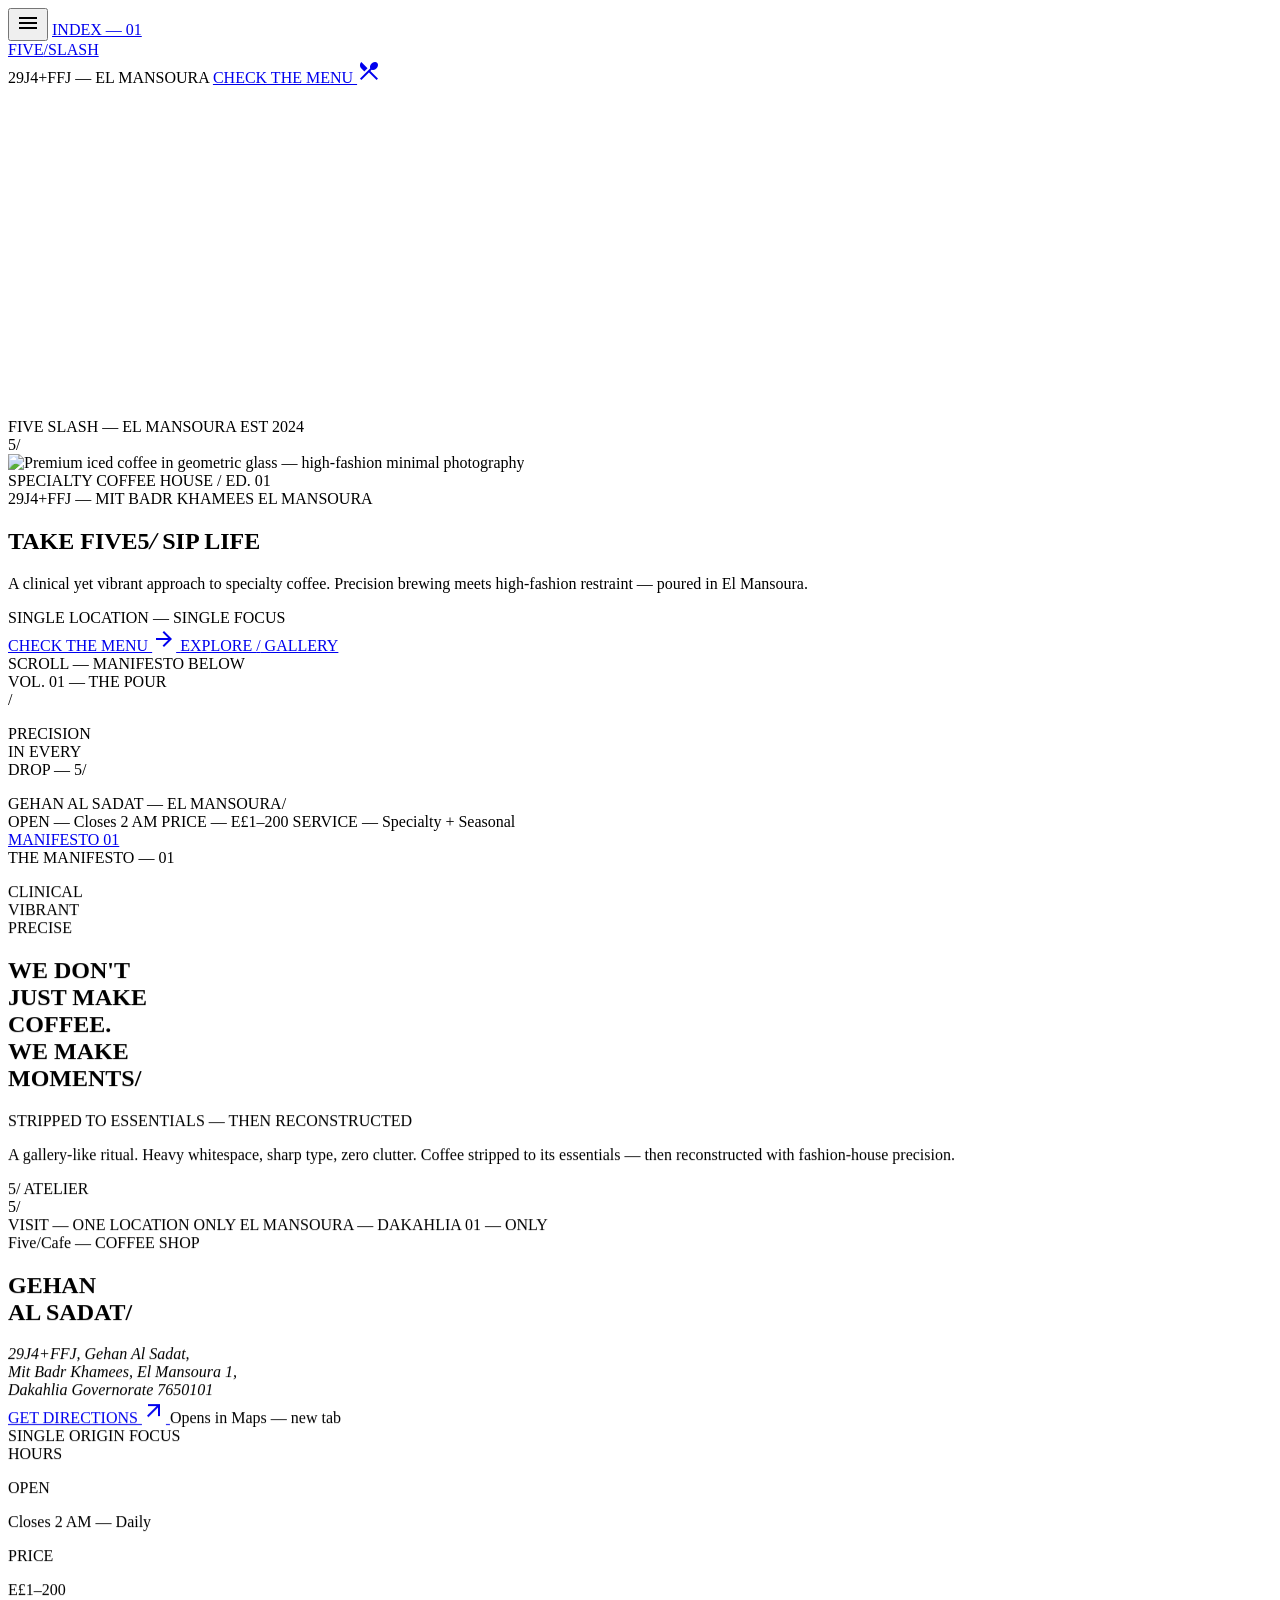
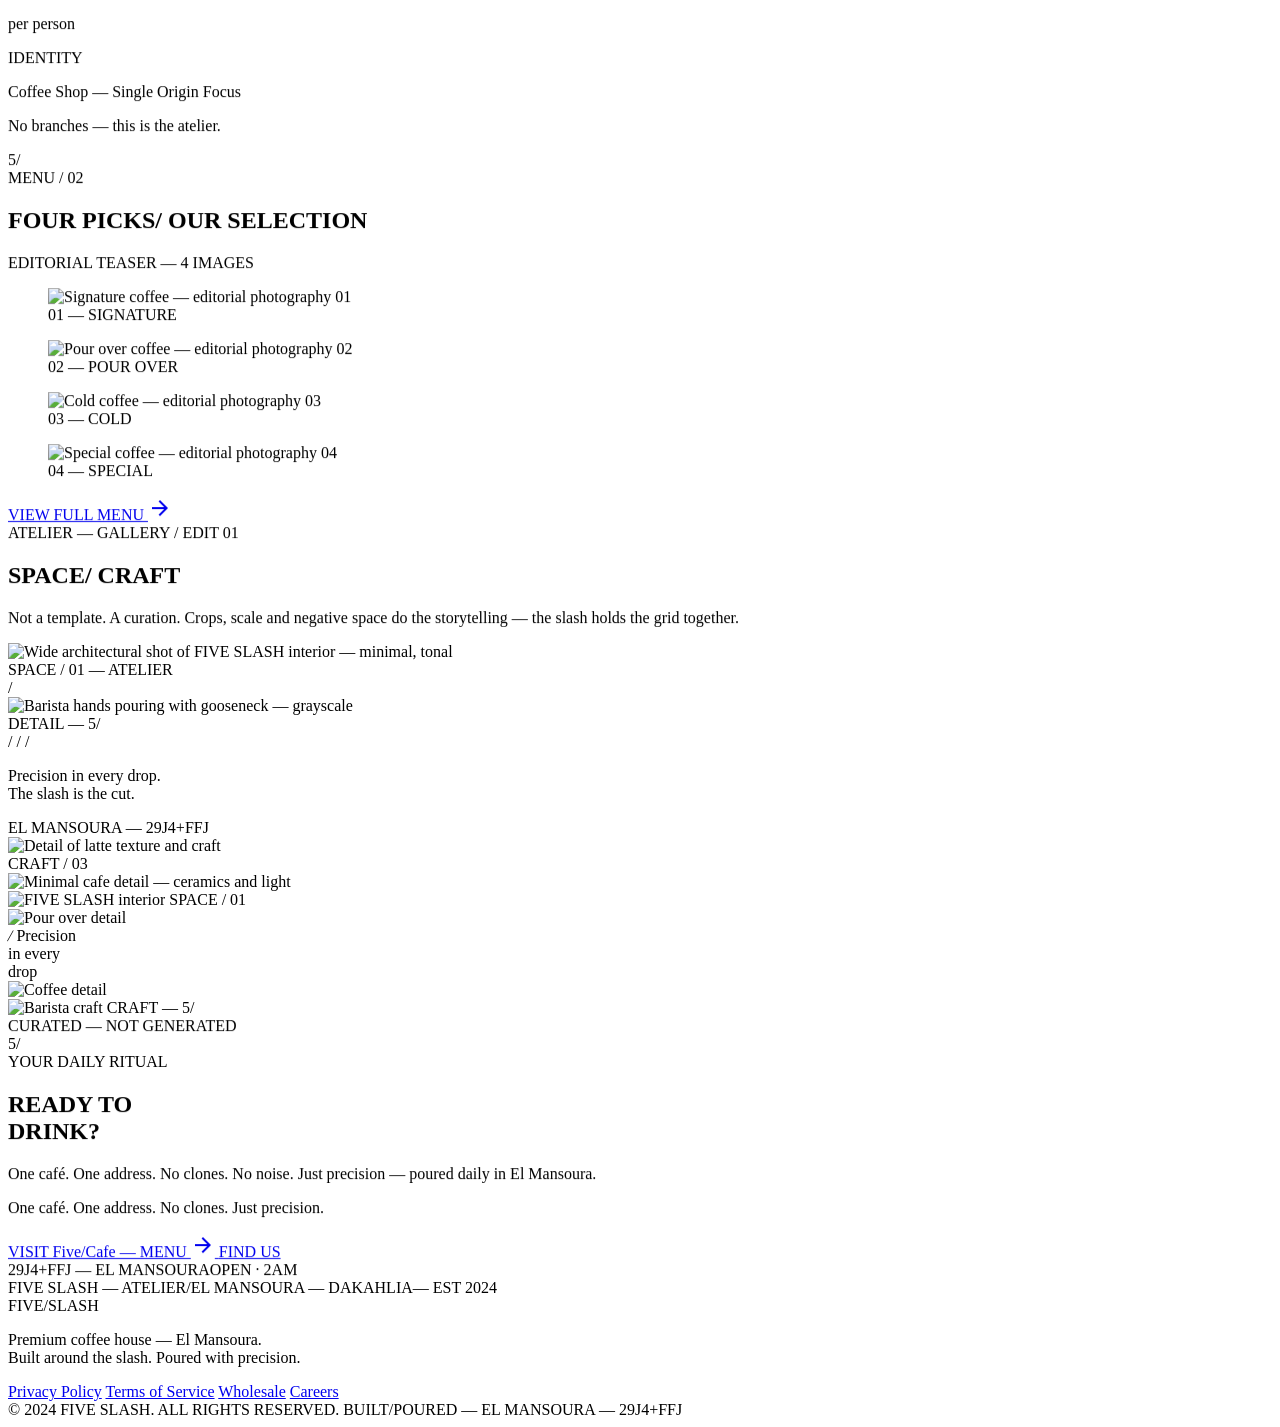
==== commit fb8c9368: "redesign: premium editorial hero with background visual + 4-image menu teaser - Hero: transform stan" ====
--- a/public/index.html
+++ b/public/index.html
@@ -3,328 +3,493 @@
 <head>
   <meta charset="utf-8"/>
   <meta content="width=device-width, initial-scale=1.0" name="viewport"/>
-  <title>FIVE SLASH | Premium Coffee House</title>
+  <title>FIVE SLASH | Premium Coffee House — El Mansoura</title>
   <script src="https://cdn.tailwindcss.com?plugins=forms,container-queries"></script>
   <link href="https://fonts.googleapis.com" rel="preconnect"/>
   <link crossorigin="" href="https://fonts.gstatic.com" rel="preconnect"/>
-  <link href="https://fonts.googleapis.com/css2?family=Geist:wght@500;600&family=Hanken+Grotesk:wght@700;800&family=Inter:wght@400&display=swap" rel="stylesheet"/>
+  <link href="https://fonts.googleapis.com/css2?family=Geist:wght@500;600&family=Hanken+Grotesk:wght@700;800&family=Inter:wght@400;500&display=swap" rel="stylesheet"/>
   <link href="https://fonts.googleapis.com/css2?family=Material+Symbols+Outlined:wght,FILL@100..700,0..1&display=swap" rel="stylesheet"/>
   <script src="assets/js/tailwind-config.js"></script>
   <link rel="stylesheet" href="assets/css/main.css" />
   <noscript><style>.reveal,.reveal--clip,.reveal--scale,.reveal--line,.gallery-item,.img-reveal,.hero-media,.hero-title,.hero-copy,.hero-actions,.hero-image,.hero-slash{opacity:1 !important;transform:none !important;clip-path:none !important;animation:none !important;}</style></noscript>
 </head>
 <body class="bg-background text-on-background antialiased selection:bg-primary selection:text-on-primary overflow-x-hidden">
-  <!-- TopAppBar -->
-  <header id="site-header" class="fixed top-0 w-full z-50 bg-background border-b border-on-background/10 flex justify-between items-center px-margin-mobile md:px-container-padding py-4 md:py-6 h-16 md:h-auto">
-    <button class="text-on-background cursor-pointer active:scale-95 transition-transform hover:opacity-70 duration-300 min-h-[44px] min-w-[44px] flex items-center justify-center -ml-2 focus-visible:outline-none focus-visible:ring-2 focus-visible:ring-primary focus-visible:ring-offset-2 focus-visible:ring-offset-background rounded-sm" id="menu-btn" aria-label="Open menu" aria-expanded="false" aria-controls="nav-drawer">
-      <span class="material-symbols-outlined text-primary text-[24px] md:text-[32px]" style="font-variation-settings: 'FILL' 0;">menu</span>
+  <!-- TopAppBar — editorial, retains JS hooks -->
+  <header id="site-header" class="fixed top-0 w-full z-50 bg-background/90 backdrop-blur-[8px] border-b border-on-background/10 flex justify-between items-center px-margin-mobile md:px-container-padding lg:pl-[72px] py-3.5 md:py-4 h-14 md:h-[64px]">
+    <div class="flex items-center gap-3 md:gap-5">
+      <button class="text-on-background cursor-pointer active:scale-95 transition-transform hover:opacity-70 duration-300 min-h-[44px] min-w-[44px] flex items-center justify-center -ml-2 focus-visible:outline-none focus-visible:ring-2 focus-visible:ring-primary focus-visible:ring-offset-2 focus-visible:ring-offset-background rounded-sm" id="menu-btn" aria-label="Open menu" aria-expanded="false" aria-controls="nav-drawer">
+        <span class="material-symbols-outlined text-primary text-[22px] md:text-[26px]" style="font-variation-settings: 'FILL' 0;">menu</span>
+      </button>
+      <a href="index.html" aria-label="Go to homepage" class="hidden md:inline-flex items-center gap-2 font-label-caps text-[11px] tracking-[0.18em] opacity-60 hover:opacity-100 transition-opacity focus-visible:outline-none focus-visible:ring-2 focus-visible:ring-primary rounded-sm px-1 py-1">
+        <span class="w-6 h-px bg-primary"></span> INDEX — 01
+      </a>
+    </div>
+    <a href="index.html" aria-label="Go to homepage" class="absolute left-1/2 -translate-x-1/2 flex items-center gap-[1px] font-display-lg text-[18px] md:text-[22px] tracking-[-0.04em] leading-none hover:opacity-80 transition-opacity focus-visible:outline-none focus-visible:ring-2 focus-visible:ring-primary focus-visible:ring-offset-2 focus-visible:ring-offset-background rounded-sm px-3 py-2">
+      <span class="font-[800]">FIVE</span><span class="font-[800] text-primary ml-[2px]">/</span><span class="font-[700] opacity-40 ml-1 hidden md:inline text-[14px] tracking-[0.12em]">SLASH</span>
+    </a>
+    <div class="flex items-center gap-1">
+      <span class="hidden lg:inline-flex items-center gap-2 font-mono-label text-[11px] tracking-[0.08em] opacity-40 mr-3">29J4+FFJ — EL MANSOURA</span>
+      <a href="menu.html" aria-label="View menu" class="hidden md:inline-flex items-center gap-2 border border-on-background/15 hover:border-on-background hover:bg-on-background hover:text-background transition-colors px-4 py-2 font-label-caps text-[11px] tracking-[0.14em] focus-visible:outline-none focus-visible:ring-2 focus-visible:ring-primary rounded-sm btn-interactive">
+        CHECK THE MENU
+      </a>
+      <a href="menu.html" aria-label="View menu" class="md:hidden min-h-[44px] min-w-[44px] flex items-center justify-center -mr-2 focus-visible:outline-none focus-visible:ring-2 focus-visible:ring-primary rounded-sm">
+        <span class="material-symbols-outlined text-primary text-[22px]">restaurant_menu</span>
+      </a>
+    </div>
+  </header>
+
+  <!-- NavigationDrawer — editorial fullscreen -->
+  <nav class="fixed inset-0 z-[60] w-full h-full bg-background hidden flex-col overflow-hidden" id="nav-drawer" aria-hidden="true" role="dialog" aria-modal="true" aria-labelledby="drawer-title">
+    <!-- faint 5/ watermark -->
+    <div class="absolute -right-[8%] top-[12%] font-display-xl font-[800] leading-none tracking-[-0.06em] text-[76vw] md:text-[38vw] opacity-[0.03] select-none pointer-events-none" aria-hidden="true"><span class="text-secondary">5</span><span class="text-primary skew-x-[-10deg] inline-block">/</span></div>
+    <div class="absolute inset-0 pointer-events-none opacity-[0.04]" style="background: repeating-linear-gradient( -12deg, transparent 0 18px, #1b1c1c 18px 19px);"></div>
+    <button class="absolute top-3 right-3 md:top-5 md:right-6 cursor-pointer active:scale-95 transition-transform hover:opacity-70 duration-300 min-h-[44px] min-w-[44px] flex items-center justify-center focus-visible:outline-none focus-visible:ring-2 focus-visible:ring-primary rounded-sm z-10" id="close-drawer" aria-label="Close menu">
+      <span class="material-symbols-outlined text-primary text-[28px]" data-icon="close">close</span>
     </button>
-    <a href="index.html" aria-label="Go to homepage" class="font-display-lg text-headline-md tracking-tighter text-on-background leading-none hover:text-primary transition-colors focus-visible:outline-none focus-visible:ring-2 focus-visible:ring-primary focus-visible:ring-offset-2 focus-visible:ring-offset-background rounded-sm px-2 py-2 min-h-[44px] flex items-center">FIVE SLASH</a>
-    <a href="menu.html" aria-label="View menu" class="text-on-background hover:text-primary transition-colors min-h-[44px] flex items-center justify-center gap-1.5 -mr-2 px-2 md:px-3 focus-visible:outline-none focus-visible:ring-2 focus-visible:ring-primary focus-visible:ring-offset-2 focus-visible:ring-offset-background rounded-sm">
-      <span class="material-symbols-outlined text-primary text-[24px] md:text-[26px]">restaurant_menu</span>
-      <span class="hidden md:inline font-label-caps text-label-caps">Menu</span>
-    </a>
-  </header>
-  <!-- NavigationDrawer -->
-  <nav class="fixed inset-0 z-[60] w-full h-full bg-background hidden flex-col p-margin-mobile md:p-container-padding overflow-y-auto" id="nav-drawer" aria-hidden="true" role="dialog" aria-modal="true" aria-labelledby="drawer-title">
-    <button class="absolute top-4 right-4 cursor-pointer active:scale-95 transition-transform hover:opacity-70 duration-300 min-h-[44px] min-w-[44px] flex items-center justify-center focus-visible:outline-none focus-visible:ring-2 focus-visible:ring-primary rounded-sm" id="close-drawer" aria-label="Close menu">
-      <span class="material-symbols-outlined text-primary text-[32px]" data-icon="close">close</span>
-    </button>
-    <div class="flex flex-col justify-center w-full h-full">
-      <a href="index.html" id="drawer-title" class="font-display-lg text-headline-lg tracking-tighter text-primary mb-12 inline-block hover:opacity-80 transition-opacity focus-visible:outline-none focus-visible:ring-2 focus-visible:ring-primary rounded-sm">FIVE SLASH</a>
-      <ul class="flex flex-col gap-1 w-full">
-        <li><a class="font-display-lg text-headline-lg uppercase text-primary italic flex items-center gap-4 py-2 focus-visible:outline-none focus-visible:ring-2 focus-visible:ring-primary rounded-sm" href="index.html" aria-current="page"><span class="w-4 h-px bg-primary"></span><span class="material-symbols-outlined">home</span>Home</a></li>
-        <li><a class="font-display-lg text-headline-lg uppercase hover:text-primary transition-colors duration-300 text-on-background flex items-center gap-4 py-2 focus-visible:outline-none focus-visible:ring-2 focus-visible:ring-primary rounded-sm" href="menu.html"><span class="material-symbols-outlined">local_cafe</span>Menu</a></li>
-        <li><a class="font-display-lg text-headline-lg uppercase hover:text-primary transition-colors duration-300 text-on-background flex items-center gap-4 py-2 focus-visible:outline-none focus-visible:ring-2 focus-visible:ring-primary rounded-sm" href="index.html#manifesto"><span class="material-symbols-outlined">menu_book</span>Manifesto</a></li>
-        <li><a class="font-display-lg text-headline-lg uppercase hover:text-primary transition-colors duration-300 text-on-background flex items-center gap-4 py-2 focus-visible:outline-none focus-visible:ring-2 focus-visible:ring-primary rounded-sm" href="index.html#locations"><span class="material-symbols-outlined">location_on</span>Locations</a></li>
-        <li><a class="font-display-lg text-headline-lg uppercase hover:text-primary transition-colors duration-300 text-on-background flex items-center gap-4 py-2 focus-visible:outline-none focus-visible:ring-2 focus-visible:ring-primary rounded-sm" href="#"><span class="material-symbols-outlined">auto_stories</span>Journal</a></li>
-      </ul>
+    <div class="relative z-10 flex flex-col justify-between w-full h-full px-margin-mobile md:px-container-padding lg:pl-[72px] py-10 md:py-12">
+      <a href="index.html" id="drawer-title" class="font-display-lg text-[22px] md:text-[28px] tracking-[-0.04em] leading-none inline-flex items-baseline gap-[1px] focus-visible:outline-none focus-visible:ring-2 focus-visible:ring-primary rounded-sm w-fit"><span class="font-[800]">FIVE</span><span class="text-primary font-[800]">/</span><span class="font-[700] opacity-40 ml-1 text-[12px] tracking-[0.12em]">SLASH</span></a>
+      <div class="flex flex-col gap-8 md:gap-10 mt-8 md:mt-4 flex-1 justify-center">
+        <ul class="flex flex-col gap-1 md:gap-2 w-full max-w-[720px]">
+          <li><a class="group font-display-lg font-[800] tracking-[-0.03em] leading-none uppercase text-[44px] md:text-[72px] lg:text-[84px] text-primary italic flex items-center gap-4 py-1 focus-visible:outline-none focus-visible:ring-2 focus-visible:ring-primary rounded-sm" href="index.html" aria-current="page"><span class="w-8 md:w-12 h-[3px] bg-primary hidden md:block"></span><span class="material-symbols-outlined text-[28px] md:text-[32px] opacity-60 group-hover:opacity-100 transition-opacity hidden md:inline">home</span> Home</a></li>
+          <li><a class="group font-display-lg font-[800] tracking-[-0.03em] leading-none uppercase text-[44px] md:text-[72px] lg:text-[84px] hover:text-primary transition-colors duration-300 text-on-background flex items-center gap-4 py-1 focus-visible:outline-none focus-visible:ring-2 focus-visible:ring-primary rounded-sm" href="menu.html"><span class="material-symbols-outlined text-[28px] md:text-[32px] opacity-40 group-hover:opacity-100 transition-opacity hidden md:inline">local_cafe</span> Menu <span class="hidden md:inline font-label-caps text-[12px] tracking-[0.16em] opacity-40 ml-3 translate-y-1">— 02 PAGES</span></a></li>
+          <li><a class="group font-display-lg font-[800] tracking-[-0.03em] leading-none uppercase text-[44px] md:text-[72px] lg:text-[84px] hover:text-primary transition-colors duration-300 text-on-background flex items-center gap-4 py-1 focus-visible:outline-none focus-visible:ring-2 focus-visible:ring-primary rounded-sm" href="#manifesto"><span class="material-symbols-outlined text-[28px] md:text-[32px] opacity-40 group-hover:opacity-100 transition-opacity hidden md:inline">menu_book</span> Manifesto</a></li>
+          <li><a class="group font-display-lg font-[800] tracking-[-0.03em] leading-none uppercase text-[44px] md:text-[72px] lg:text-[84px] hover:text-primary transition-colors duration-300 text-on-background flex items-center gap-4 py-1 focus-visible:outline-none focus-visible:ring-2 focus-visible:ring-primary rounded-sm" href="#locations"><span class="material-symbols-outlined text-[28px] md:text-[32px] opacity-40 group-hover:opacity-100 transition-opacity hidden md:inline">location_on</span> Location</a></li>
+          <li><a class="group font-display-lg font-[800] tracking-[-0.03em] leading-none uppercase text-[44px] md:text-[72px] lg:text-[84px] hover:text-primary transition-colors duration-300 text-on-background flex items-center gap-4 py-1 focus-visible:outline-none focus-visible:ring-2 focus-visible:ring-primary rounded-sm" href="#gallery"><span class="material-symbols-outlined text-[28px] md:text-[32px] opacity-40 group-hover:opacity-100 transition-opacity hidden md:inline">wall_art</span> Gallery</a></li>
+        </ul>
+        <div class="flex flex-wrap gap-3 md:gap-4 pt-4 border-t border-on-background/10 max-w-[720px]">
+          <div class="flex items-center gap-3 font-mono-label text-[11px] tracking-[0.08em] opacity-60">
+            <span class="w-6 h-px bg-primary"></span> EL MANSOURA — ONE LOCATION
+          </div>
+          <span class="hidden md:inline font-mono-label text-[11px] opacity-30">/ — DAKAHLIA 7650101 — OPEN TILL 2AM</span>
+        </div>
+      </div>
+      <div class="flex justify-between items-end gap-6 pt-6 border-t border-on-background/10">
+        <div class="font-mono-label text-[11px] leading-[1.6] opacity-50">29J4+FFJ, Gehan Al Sadat<br/>Mit Badr Khamees — El Mansoura</div>
+        <div class="hidden md:flex items-center gap-2 font-label-caps text-[11px] tracking-[0.14em]"><span class="w-6 h-px bg-on-background/20"></span> EST 2024</div>
+      </div>
     </div>
   </nav>
-  <main class="pt-16 md:pt-[100px]">
-
-    <!-- HERO (Mobile) -->
-    <section class="relative w-full min-h-[80vh] flex flex-col justify-end px-margin-mobile pb-12 mb-section-gap md:hidden">
-      <div class="absolute inset-0 z-[-1] bg-cover bg-center hero-media"
-        style="background-image: url('https://lh3.googleusercontent.com/aida-public/[base64]')"></div>
-      <div class="relative z-10 w-full flex flex-col gap-6">
-        <h1 class="font-display-xl text-display-xl uppercase text-background w-full mix-blend-difference break-words hero-title">
-          TAKE FIVE<br/>/ SIP LIFE
-        </h1>
-        <div class="flex flex-row gap-4 w-full hero-actions">
-          <a href="menu.html" class="flex-1 bg-on-background text-background font-mono-label text-mono-label py-4 px-6 rounded hover:bg-primary transition-colors duration-300 text-center uppercase btn-interactive">Check the Menu</a>
-          <a href="#gallery" class="anchor-link flex-1 border border-background text-background font-mono-label text-mono-label py-4 px-6 rounded hover:bg-background hover:text-on-background transition-colors duration-300 text-center uppercase btn-interactive">Explore</a>
-        </div>
-      </div>
-    </section>
-
-    <!-- HERO (Desktop) -->
-    <section class="relative min-h-[90vh] hidden md:flex items-center px-container-padding overflow-hidden mb-section-gap">
-      <div class="absolute inset-0 slash-pattern z-0 opacity-50 pointer-events-none"></div>
-      <div class="relative z-10 grid grid-cols-12 gap-gutter w-full max-w-[1600px] mx-auto items-center">
-        <div class="col-span-12 md:col-span-7 flex flex-col justify-center mix-blend-difference relative z-20">
-          <h1 class="font-display-xl text-[56px] lg:text-[80px] xl:text-display-xl leading-[0.85] tracking-tighter uppercase whitespace-nowrap text-surface-lowest hero-title">
-            TAKE FIVE <br/> <span class="text-primary-fixed">/</span> SIP LIFE
-          </h1>
-          <p class="font-body-lg text-body-lg text-surface-lowest mt-12 max-w-md hero-copy">
-            A clinical yet vibrant approach to specialty coffee. Precision brewing meets high-fashion aesthetic in every pour.
-          </p>
-          <div class="mt-12 flex flex-wrap gap-4 hero-actions">
-            <a href="menu.html" class="inline-block bg-on-background text-background px-8 py-4 font-mono-label text-mono-label uppercase tracking-widest hover:bg-primary transition-colors duration-300 btn-interactive">Check the Menu</a>
-            <a href="#gallery" class="anchor-link inline-block border border-on-background text-on-background px-8 py-4 font-mono-label text-mono-label uppercase tracking-widest hover:bg-on-background hover:text-background transition-colors duration-300 btn-interactive">Explore</a>
-          </div>
-        </div>
-        <div class="col-span-12 md:col-span-5 relative mt-12 md:mt-0 z-10">
-          <div class="relative w-full aspect-[3/4] overflow-hidden border border-on-background/20 bg-surface-container hero-image">
-            <img class="w-full h-full object-cover object-center scale-105 hover:scale-100 transition-transform duration-700 ease-out"
-              alt="High-fashion, minimalist photography of a premium iced coffee drink in a geometric glass."
-              src="https://lh3.googleusercontent.com/aida-public/[base64]"/>
-          </div>
-          <div class="absolute -top-1/4 -right-1/4 w-[150%] h-[150%] bg-primary mix-blend-multiply opacity-20 pointer-events-none rotate-45 transform origin-center hero-slash"></div>
-        </div>
-      </div>
-    </section>
-
-    <!-- MANIFESTO (Mobile) -->
-    <section id="manifesto" class="px-margin-mobile mb-section-gap w-full scroll-mt-24 md:hidden">
-      <h2 class="font-headline-lg-mobile text-headline-lg-mobile uppercase w-[90%] reveal">
-        WE DON'T JUST MAKE COFFEE.<br/>WE MAKE MOMENTS.
-      </h2>
-      <div class="w-16 h-2 bg-primary mt-8 transform -skew-x-12 reveal" style="transition-delay: 120ms"></div>
-    </section>
-
-    <!-- MANIFESTO (Desktop) -->
-    <section class="min-h-screen hidden md:flex flex-col justify-center items-center px-container-padding bg-inverse-surface text-background relative overflow-hidden mb-section-gap">
-      <div class="absolute inset-0 flex items-center justify-center opacity-10 pointer-events-none">
-        <div class="w-full h-full slash-primary opacity-30"></div>
-      </div>
-      <div class="max-w-5xl mx-auto text-center relative z-10">
-        <span class="font-label-caps text-label-caps tracking-[0.2em] text-primary-fixed block mb-8 reveal" style="transition-delay: 0ms">THE MANIFESTO</span>
-        <h2 class="font-headline-lg text-headline-lg md:text-[80px] leading-[1.1] tracking-tight uppercase reveal" style="transition-delay: 80ms">
-          WE DON'T JUST MAKE COFFEE.<br/>
-          WE MAKE <span class="text-primary-fixed italic pr-2">MOMENTS.</span>
-        </h2>
-        <div class="w-px h-32 bg-primary mx-auto mt-16 rotate-45 reveal--line" style="transition-delay: 220ms"></div>
-      </div>
-    </section>
-    <!-- VISIT US / Location -->
-    <section class="px-margin-mobile mb-section-gap w-full reveal">
-      <div class="max-w-2xl mx-auto bg-background border-t border-on-background/10 border-b border-on-background/10 py-12" id="locations">
-        <div class="flex flex-col md:flex-row items-center justify-center gap-6 md:gap-10">
-          <div class="w-full md:w-1/3 text-center md:text-left">
-            <h2 class="font-display-lg text-headline-lg-mobile text-background uppercase mb-4">Five/Cafe</h2>
-            <p class="font-mono-label text-mono-label text-secondary mb-2">Coffee Shop</p>
-            <address class="font-body-md text-body-md text-surface-lowest mb-6 line-break-normal">
+
+  <main class="pt-14 md:pt-[64px]">
+    <!-- ================= HERO — CINEMATIC EDITORIAL (background image layer) ================= -->
+    <section class="relative bg-background overflow-hidden border-b border-on-background/10 min-h-[620px] md:min-h-[68vh] lg:min-h-[76vh] flex flex-col">
+      <!-- vertical rail -->
+      <div class="hidden lg:flex absolute left-0 top-0 bottom-0 w-[56px] border-r border-on-background/10 flex-col items-center justify-between py-6 z-20 bg-background/60 backdrop-blur-[2px]">
+        <span class="font-label-caps text-[10px] tracking-[0.22em] whitespace-nowrap rotate-[-90deg] translate-y-6 opacity-40">FIVE SLASH — EL MANSOURA</span>
+        <span class="font-mono-label text-[11px] tracking-[0.08em] opacity-30 rotate-[-90deg] mb-8">EST 2024</span>
+      </div>
+      <!-- watermark 5/ -->
+      <div class="absolute inset-0 pointer-events-none select-none overflow-hidden z-[1]" aria-hidden="true">
+        <span class="absolute -top-[6%] right-[-6%] md:right-[-2%] font-display-xl font-[800] leading-none tracking-[-0.06em] text-[76vw] md:text-[46vw] lg:text-[38vw] opacity-[0.035] hidden md:block"><span class="text-secondary">5</span><span class="text-primary skew-x-[-12deg] inline-block">/</span></span>
+      </div>
+      <!-- ===== Premium background visual — RIGHT side, subtle white gradient transition ===== -->
+      <div class="absolute inset-0 z-0 pointer-events-none" aria-hidden="true">
+        <!-- image layer: full bleed behind content on mobile, right-half on desktop -->
+        <div class="absolute inset-0 md:inset-y-0 md:right-0 md:left-auto md:w-[57%] lg:w-[54%] xl:w-[51%] overflow-hidden">
+          <img class="w-full h-full object-cover object-[60%_44%] md:object-[48%_center] scale-[0.98] md:scale-[1.01] hero-media" alt="Premium iced coffee in geometric glass — high-fashion minimal photography" src="https://lh3.googleusercontent.com/aida-public/[base64]"/>
+          <!-- very subtle warm glaze to keep premium feel, no darkening -->
+          <div class="absolute inset-0 opacity-[0.04]" style="background: linear-gradient(112deg, transparent 68%, rgba(173,44,0,0.09) 72%, transparent 75%);"></div>
+        </div>
+        <!-- seamless white gradient between text area and image -->
+        <!-- mobile: soft veil only behind left text block, right side (cup) stays crisp -->
+        <div class="absolute inset-0 md:hidden" style="background: linear-gradient(90deg, #faf9f9 0%, #faf9f9 36%, rgba(250,249,249,0.92) 48%, rgba(250,249,249,0.58) 60%, rgba(250,249,249,0.18) 70%, transparent 80%);"></div>
+        <!-- tablet/desktop: left fade only over image edge -->
+        <div class="hidden md:block absolute inset-y-0 right-0 w-[57%] lg:w-[54%] xl:w-[51%] pointer-events-none" style="background: linear-gradient(90deg, #faf9f9 0%, #faf9f9 6%, rgba(250,249,249,0.96) 14%, rgba(250,249,249,0.78) 26%, rgba(250,249,249,0.38) 42%, rgba(250,249,249,0.0) 58%);"></div>
+        <!-- extra top softness for mobile so header doesn't clash -->
+        <div class="absolute inset-0 md:hidden pointer-events-none" style="background: linear-gradient(180deg, rgba(250,249,249,0.18) 0%, transparent 16%);"></div>
+      </div>
+
+      <div class="relative z-10 w-full max-w-[1600px] mx-auto px-margin-mobile md:px-container-padding lg:pl-[96px] flex-1 flex flex-col">
+        <!-- top meta bar -->
+        <div class="flex justify-between items-center gap-4 pt-6 md:pt-8 pb-4 md:pb-6 border-b border-on-background/10 hero-meta">
+          <div class="flex items-center gap-2 md:gap-3">
+            <span class="w-5 md:w-8 h-[1.5px] bg-primary"></span>
+            <span class="font-label-caps text-[10px] md:text-label-caps tracking-[0.18em]">SPECIALTY COFFEE HOUSE</span>
+            <span class="hidden md:inline font-mono-label text-[11px] opacity-40 ml-2">/ ED. 01</span>
+          </div>
+          <span class="font-mono-label text-[10px] md:text-[11px] tracking-[0.08em] opacity-40 hidden md:inline">29J4+FFJ — MIT BADR KHAMEES</span>
+          <span class="font-mono-label text-[10px] tracking-[0.08em] opacity-40 md:hidden">EL MANSOURA</span>
+        </div>
+
+        <div class="grid grid-cols-12 gap-4 md:gap-gutter pt-6 md:pt-10 pb-8 md:pb-12 items-start">
+          <!-- headline — LEFT side clean -->
+          <div class="col-span-12 lg:col-span-7 flex flex-col relative">
+            <h1 class="hero-title font-display-xl font-[800] tracking-[-0.05em] leading-[0.815] uppercase">
+              <span class="block text-[19vw] md:text-[10.5vw] lg:text-[96px] xl:text-[114px]">TAKE</span>
+              <span class="block text-[19vw] md:text-[10.5vw] lg:text-[96px] xl:text-[114px] flex items-baseline gap-1">
+                FIVE<span class="inline-flex items-baseline ml-[0.04em]"><span class="text-secondary/30 font-[800]">5</span><span class="text-primary slash-skew -ml-[0.03em]">/</span></span>
+              </span>
+              <span class="block text-[19vw] md:text-[10.5vw] lg:text-[96px] xl:text-[114px] font-[700] tracking-[-0.04em]">SIP LIFE</span>
+            </h1>
+            <div class="hero-copy mt-6 md:mt-8 max-w-[46ch]">
+              <p class="font-body-lg text-[16px] md:text-[18px] leading-[1.55] text-secondary">
+                A clinical yet vibrant approach to specialty coffee. Precision brewing meets high-fashion restraint — poured in El Mansoura.
+              </p>
+              <div class="hidden md:flex items-center gap-3 mt-5">
+                <span class="w-10 h-px bg-on-background/15"></span>
+                <span class="font-mono-label text-[11px] tracking-[0.08em] opacity-50">SINGLE LOCATION — SINGLE FOCUS</span>
+              </div>
+            </div>
+            <div class="hero-actions flex flex-wrap gap-3 mt-7 md:mt-8">
+              <a href="menu.html" class="inline-flex items-center gap-2 bg-on-background text-background px-6 md:px-8 py-[14px] md:py-[15px] font-label-caps text-[12px] tracking-[0.14em] hover:bg-primary transition-colors btn-interactive">
+                CHECK THE MENU <span class="material-symbols-outlined text-[16px]">arrow_forward</span>
+              </a>
+              <a href="#gallery" class="anchor-link inline-flex items-center gap-2 border border-on-background px-6 md:px-8 py-[13px] md:py-[14px] font-label-caps text-[12px] tracking-[0.14em] hover:bg-on-background hover:text-background transition-colors btn-interactive">
+                EXPLORE <span class="text-primary">/</span> GALLERY
+              </a>
+            </div>
+            <div class="hidden md:flex items-center gap-3 mt-10 font-mono-label text-[11px] tracking-[0.08em] opacity-40">
+              <span class="w-6 h-px bg-on-background/25"></span> SCROLL — MANIFESTO BELOW
+            </div>
+          </div>
+          <!-- spacer — keeps background image on right from covering text; no separate image block -->
+          <div class="col-span-12 lg:col-span-5 relative hidden lg:block pointer-events-none" aria-hidden="true">
+            <!-- premium overlaid badges integrated with background visual -->
+            <div class="relative w-full h-[62vh] min-h-[520px] max-h-[680px]">
+              <div class="absolute top-4 right-4 lg:right-2 bg-background border border-on-background px-2.5 md:px-3 py-1 md:py-1.5 font-label-caps text-[10px] tracking-[0.14em] flex items-center gap-2 shadow-[0_2px_12px_rgba(27,28,28,0.06)]">
+                <span class="w-1.5 h-1.5 bg-primary rounded-full animate-pulse"></span> VOL. 01 — THE POUR
+              </div>
+              <div class="absolute bottom-0 left-0 right-0 h-[1px] bg-primary/12 hidden lg:block"></div>
+              <div class="absolute -bottom-5 -left-5 w-[72px] h-[72px] bg-primary text-background hidden lg:flex items-center justify-center font-display-xl text-[44px] leading-none skew-x-[-8deg] shadow-[0_8px_24px_rgba(173,44,0,0.22)]">/</div>
+              <div class="absolute -top-3 -right-3 w-24 h-24 border border-on-background/10 bg-background/80 backdrop-blur-sm p-3 hidden xl:flex flex-col justify-center">
+                <p class="font-label-caps text-[10px] tracking-[0.12em] leading-[1.3] opacity-60">PRECISION<br/>IN EVERY<br/><span class="text-primary">DROP — 5/</span></p>
+              </div>
+            </div>
+          </div>
+          <!-- mobile/tablet badge row — not an image block, just overlay captions -->
+          <div class="col-span-12 flex lg:hidden justify-between items-center mt-2 font-mono-label text-[11px] tracking-[0.06em] opacity-60">
+            <span class="inline-flex items-center gap-2"><span class="w-1.5 h-1.5 bg-primary rounded-full animate-pulse md:hidden"></span> GEHAN AL SADAT — EL MANSOURA</span><span class="text-primary">/</span>
+          </div>
+        </div>
+
+        <div class="hidden md:flex justify-between items-center py-4 border-t border-on-background/10 font-mono-label text-[11px] tracking-[0.06em]">
+          <div class="flex gap-6 md:gap-8">
+            <span><span class="opacity-40">OPEN</span> — Closes 2 AM</span>
+            <span><span class="opacity-40">PRICE</span> — E£1–200</span>
+            <span class="hidden lg:inline"><span class="opacity-40">SERVICE</span> — Specialty + Seasonal</span>
+          </div>
+          <a href="#manifesto" class="anchor-link inline-flex items-center gap-2 hover:text-primary transition-colors"><span class="w-5 h-px bg-current"></span> MANIFESTO 01</a>
+        </div>
+      </div>
+    </section>
+
+    <!-- ================= MANIFESTO — EDITORIAL ================= -->
+    <section id="manifesto" class="relative bg-inverse-surface text-background overflow-hidden scroll-mt-[64px]">
+      <div class="absolute inset-0 opacity-[0.035] slash-pattern pointer-events-none"></div>
+      <div class="absolute top-1/2 left-1/2 w-[130%] h-[1px] bg-primary/25 rotate-[-11deg] -translate-x-1/2 -translate-y-1/2 pointer-events-none hidden md:block"></div>
+      <div class="absolute top-0 left-0 w-full h-[3px] bg-primary hidden md:block" style="clip-path: polygon(0 0, 100% 0, 98% 100%, 0 100%);"></div>
+      <div class="relative max-w-[1600px] mx-auto px-margin-mobile md:px-container-padding lg:pl-[96px] py-14 md:py-24 lg:py-32">
+        <div class="grid grid-cols-12 gap-6 md:gap-gutter items-start">
+          <div class="col-span-12 md:col-span-3 lg:col-span-2">
+            <span class="font-label-caps text-[11px] tracking-[0.22em] text-primary-fixed block reveal">THE MANIFESTO — 01</span>
+            <div class="w-10 h-[2px] bg-primary mt-3 hidden md:block reveal" style="transition-delay:60ms"></div>
+            <p class="font-mono-label text-[11px] tracking-[0.08em] opacity-50 mt-4 hidden md:block reveal" style="transition-delay:90ms">CLINICAL<br/>VIBRANT<br/>PRECISE</p>
+          </div>
+          <div class="col-span-12 md:col-span-6 lg:col-span-7">
+            <h2 class="font-display-xl font-[800] tracking-[-0.03em] leading-[0.88] uppercase text-[36px] md:text-[54px] lg:text-[68px] xl:text-[76px] reveal">
+              WE DON'T<br/>
+              JUST MAKE<br/>
+              <span class="inline-flex items-baseline gap-2">COFFEE<span class="text-primary-fixed">.</span></span><br/>
+              WE MAKE<br/>
+              <span class="text-primary-fixed italic font-[700]">MOMENTS</span><span class="text-primary">/</span>
+            </h2>
+            <div class="mt-6 md:mt-8 flex items-center gap-3 reveal" style="transition-delay:120ms">
+              <span class="w-12 h-[1.5px] bg-primary"></span>
+              <span class="font-mono-label text-[11px] tracking-[0.12em] opacity-60">STRIPPED TO ESSENTIALS — THEN RECONSTRUCTED</span>
+            </div>
+          </div>
+          <div class="col-span-12 md:col-span-3 lg:col-span-3 md:pt-2">
+            <p class="font-body-md text-[16px] leading-[1.7] opacity-70 max-w-[32ch] reveal" style="transition-delay:160ms">A gallery-like ritual. Heavy whitespace, sharp type, zero clutter. Coffee stripped to its essentials — then reconstructed with fashion-house precision.</p>
+            <div class="w-px h-20 bg-primary rotate-[18deg] origin-top mt-8 hidden md:block reveal--line" style="transition-delay:220ms"></div>
+            <div class="mt-6 hidden md:flex items-center gap-2 font-label-caps text-[10px] tracking-[0.14em] opacity-40 reveal" style="transition-delay:260ms"><span class="w-4 h-px bg-primary"></span> 5<span class="text-primary">/</span> ATELIER</div>
+          </div>
+        </div>
+      </div>
+      <div class="h-[1px] bg-background/10"></div>
+      <div class="h-3 w-full flex overflow-hidden">
+        <div class="w-[18%] bg-primary skew-x-[-12deg] -ml-2"></div>
+        <div class="flex-1"></div>
+        <div class="hidden md:block w-[12%] border-y border-background/10"></div>
+      </div>
+    </section>
+
+    <!-- ================= LOCATION — ONE ONLY ================= -->
+    <section id="locations" class="relative bg-background scroll-mt-[64px] py-12 md:py-20 lg:py-28 border-b border-on-background/10 overflow-hidden">
+      <div class="absolute top-6 right-6 md:right-[5%] font-display-xl font-[800] text-[88px] md:text-[160px] leading-none tracking-[-0.05em] opacity-[0.035] select-none pointer-events-none" aria-hidden="true"><span class="text-secondary">5</span><span class="text-primary skew-x-[-10deg] inline-block">/</span></div>
+      <div class="max-w-[1600px] mx-auto px-margin-mobile md:px-container-padding lg:pl-[96px]">
+        <div class="flex flex-wrap items-center gap-3 mb-8 md:mb-12 reveal">
+          <span class="w-8 md:w-10 h-[1.5px] bg-primary"></span>
+          <span class="font-label-caps text-[11px] tracking-[0.18em]">VISIT — ONE LOCATION ONLY</span>
+          <span class="hidden md:block flex-1 h-px bg-on-background/10 ml-4"></span>
+          <span class="hidden md:inline font-mono-label text-[11px] tracking-[0.08em] opacity-40">EL MANSOURA — DAKAHLIA</span>
+          <span class="md:hidden font-mono-label text-[11px] opacity-40 ml-auto">01 — ONLY</span>
+        </div>
+
+        <div class="grid grid-cols-12 gap-6 md:gap-8 lg:gap-gutter items-start">
+          <div class="col-span-12 lg:col-span-7">
+            <div class="reveal">
+              <span class="font-label-caps text-[11px] tracking-[0.16em] opacity-40">Five<span class="text-on-background/30">/</span>Cafe — COFFEE SHOP</span>
+              <h2 class="font-display-xl font-[800] tracking-[-0.04em] leading-[0.85] uppercase text-[44px] md:text-[62px] lg:text-[78px] mt-2">
+                GEHAN<br/>
+                AL SADAT<span class="text-primary">/</span>
+              </h2>
+            </div>
+            <address class="not-italic font-body-lg text-[16px] md:text-[18px] leading-[1.6] mt-5 md:mt-6 max-w-[36ch] text-secondary reveal" style="transition-delay:80ms">
               29J4+FFJ, Gehan Al Sadat,<br/>
               Mit Badr Khamees, El Mansoura 1,<br/>
               Dakahlia Governorate 7650101
             </address>
-          </div>
-          <div class="w-full md:w-2/3 bg-surface-container-lowest rounded-lg p-8 md:p-10">
-            <div class="flex items-center gap-3 mb-4">
-              <span class="font-xl text-primary">🕐</span>
+            <div class="flex flex-wrap gap-3 mt-6 md:mt-8 reveal" style="transition-delay:110ms">
+              <a href="https://www.google.com/maps/search/?api=1&query=29J4%2BFFJ%2C%20Gehan%20Al%20Sadat%2C%20Mit%20Badr%20Khamees%2C%20El%20Mansoura%2C%20Dakahlia%20Governorate%207650101" target="_blank" rel="noopener noreferrer" class="inline-flex items-center gap-2 bg-primary text-background px-7 md:px-8 py-3.5 md:py-4 font-label-caps text-[12px] tracking-[0.12em] hover:bg-on-background transition-colors btn-interactive">
+                GET DIRECTIONS <span class="material-symbols-outlined text-[16px]">arrow_outward</span>
+              </a>
+              <span class="hidden md:inline-flex items-center font-mono-label text-[11px] opacity-40 px-2">Opens in Maps — new tab</span>
+            </div>
+            <div class="mt-6 flex items-center gap-3 font-mono-label text-[11px] tracking-[0.08em] opacity-30 md:hidden reveal" style="transition-delay:130ms"><span class="w-6 h-px bg-on-background/20"></span> SINGLE ORIGIN FOCUS</div>
+          </div>
+
+          <div class="col-span-12 lg:col-span-5 flex flex-col border border-on-background/10 divide-y divide-on-background/10 overflow-hidden bg-surface-container-lowest reveal" style="transition-delay:140ms">
+            <div class="grid grid-cols-2 divide-x divide-on-background/10">
+              <div class="p-5 md:p-7">
+                <div class="flex items-center gap-2 mb-3"><span class="w-5 h-[1.5px] bg-primary"></span><span class="font-label-caps text-[11px] tracking-[0.12em] opacity-60">HOURS</span></div>
+                <p class="font-headline-md text-[22px] md:text-[26px] leading-none tracking-tight font-[700]">OPEN</p>
+                <p class="font-mono-label text-[11px] tracking-[0.04em] opacity-60 mt-2">Closes 2 AM — Daily</p>
+              </div>
+              <div class="p-5 md:p-7 bg-background">
+                <div class="flex items-center gap-2 mb-3"><span class="w-5 h-[1.5px] bg-primary"></span><span class="font-label-caps text-[11px] tracking-[0.12em] opacity-60">PRICE</span></div>
+                <p class="font-headline-md text-[22px] md:text-[26px] leading-none tracking-tight font-[700]">E£1–200</p>
+                <p class="font-mono-label text-[11px] tracking-[0.04em] opacity-60 mt-2">per person</p>
+              </div>
+            </div>
+            <div class="p-5 md:p-7 flex items-center justify-between bg-inverse-surface text-background">
               <div>
-                <p class="font-semibold text-on-background">Opening Hours</p>
-                <p class="font-mono-label text-mono-label text-on-background/60">Open · Closes 2 AM</p>
-              </div>
-            </div>
-            <div class="flex items-center gap-3 mb-4">
-              <span class="font-xl text-primary">💰</span>
-              <div>
-                <p class="font-semibold text-on-background">Price Range</p>
-                <p class="font-mono-label text-mono-label text-on-background/60">E£1–200 per person</p>
-              </div>
-            </div>
-            <a href="https://www.google.com/maps/search/?api=1&query=29J4%2BFFJ%2C%20Gehan%20Al%20Sadat%2C%20Mit%20Badr%20Khamees%2C%20El%20Mansoura%2C%20Dakahlia%20Governorate%207650101" class="w-full bg-primary text-background font-mono-label text-mono-label py-3 px-6 rounded hover:bg-on-background transition-colors duration-300 text-center uppercase btn-interactive" target="_blank" rel="noopener noreferrer">
-              Get Directions
-            </a>
-          </div>
-        </div>
-      </div>
-    </section>
-    <!-- /VISIT US / Location -->
-
-
-
-    <!-- SIGNATURES horizontal scroll (Mobile) -->
-    <section id="signatures" class="w-full mb-section-gap pl-margin-mobile scroll-mt-24 md:hidden">
-      <div class="flex items-center justify-between pr-margin-mobile mb-8 reveal">
-        <h3 class="font-headline-md text-headline-md uppercase">SIGNATURES</h3>
-        <span class="font-label-caps text-label-caps bg-on-background text-background px-3 py-1">LIMITED</span>
-      </div>
-      <div class="flex overflow-x-auto snap-x snap-mandatory gap-6 pb-8 hide-scrollbar stagger" style="scrollbar-width: none; -ms-overflow-style: none;">
-        <div class="snap-start min-w-[280px] w-[85vw] max-w-[340px] border border-surface-container-highest flex flex-col relative bg-background shrink-0 reveal reveal--scale card-lift">
-          <div class="h-64 w-full border-b border-surface-container-highest bg-cover bg-center"
-            style="background-image: url('https://lh3.googleusercontent.com/aida-public/[base64]')"></div>
-          <div class="p-6 flex flex-col gap-2 relative">
-            <div class="absolute top-0 right-0 p-4 font-display-lg text-headline-md text-primary bg-background border-l border-b border-surface-container-highest transform translate-y-[-100%]">$5</div>
-            <h4 class="font-mono-label text-mono-label uppercase">Iced V60</h4>
-            <p class="font-body-md text-body-md text-secondary">Ethiopian Yirgacheffe, floral notes, crisp finish.</p>
-          </div>
-        </div>
-        <div class="snap-start min-w-[280px] w-[85vw] max-w-[340px] border border-surface-container-highest flex flex-col relative bg-background shrink-0 reveal reveal--scale card-lift">
-          <div class="h-64 w-full border-b border-surface-container-highest bg-cover bg-center"
-            style="background-image: url('https://lh3.googleusercontent.com/aida-public/[base64]')"></div>
-          <div class="p-6 flex flex-col gap-2 relative">
-            <div class="absolute top-0 right-0 p-4 font-display-lg text-headline-md text-primary bg-background border-l border-b border-surface-container-highest transform translate-y-[-100%]">$6</div>
-            <h4 class="font-mono-label text-mono-label uppercase">Matcha Latte</h4>
-            <p class="font-body-md text-body-md text-secondary">Ceremonial grade Uji matcha, steamed oat milk.</p>
-          </div>
-        </div>
-        <div class="snap-start min-w-[280px] w-[85vw] max-w-[340px] border border-surface-container-highest flex flex-col relative bg-background shrink-0 reveal reveal--scale card-lift">
-          <div class="h-64 w-full border-b border-surface-container-highest bg-cover bg-center"
-            style="background-image: url('https://lh3.googleusercontent.com/aida-public/[base64]')"></div>
-          <div class="p-6 flex flex-col gap-2 relative">
-            <div class="absolute top-0 right-0 p-4 font-display-lg text-headline-md text-primary bg-background border-l border-b border-surface-container-highest transform translate-y-[-100%]">$5</div>
-            <h4 class="font-mono-label text-mono-label uppercase">Spanish Latte</h4>
-            <p class="font-body-md text-body-md text-secondary">Sweet condensed milk, double ristretto shot.</p>
-          </div>
-        </div>
-      </div>
-    </section>
-
-    <!-- CURATED POURS grid (Desktop) -->
-    <section class="hidden md:block px-container-padding max-w-[1600px] mx-auto mb-section-gap">
-      <div class="flex justify-between items-end mb-16 border-b border-on-background pb-6 reveal">
-        <h2 class="font-headline-lg text-headline-lg uppercase">Curated Pours</h2>
-        <a class="font-mono-label text-mono-label hover:text-primary transition-colors flex items-center gap-2 link-arrow" href="menu.html">
-          FULL MENU <span class="material-symbols-outlined text-[16px] arrow-icon">arrow_forward</span>
-        </a>
-      </div>
-      <div class="grid grid-cols-2 lg:grid-cols-4 gap-0 border-t border-l border-on-background/10 stagger">
-        <div class="group relative border-r border-b border-on-background/10 p-8 h-[400px] flex flex-col justify-between hover:bg-surface-container transition-colors duration-300 reveal card-lift">
-          <div class="flex justify-between items-start">
-            <span class="font-label-caps text-label-caps bg-on-background text-background px-3 py-1">SIGNATURE</span>
-            <span class="font-display-lg text-headline-md tracking-tighter">01</span>
-          </div>
-          <div class="relative z-10">
-            <h3 class="font-headline-md text-headline-md mb-2">The Void</h3>
-            <p class="font-body-md text-body-md text-secondary mb-4">AeroPress extraction, activated charcoal, Madagascar vanilla.</p>
-            <span class="font-mono-label text-mono-label">$7.00</span>
-          </div>
-          <div class="absolute inset-0 z-0 opacity-0 group-hover:opacity-100 transition-opacity duration-500 pointer-events-none p-4">
-            <img class="w-full h-full object-cover object-center filter grayscale contrast-125" alt="Jet black coffee in a clear geometric tumbler on a white gallery wall."
-              src="https://lh3.googleusercontent.com/aida-public/[base64]"/>
-          </div>
-        </div>
-        <div class="group relative border-r border-b border-on-background/10 p-8 h-[400px] flex flex-col justify-between hover:bg-surface-container transition-colors duration-300 reveal card-lift">
-          <div class="flex justify-between items-start">
-            <span class="font-label-caps text-label-caps bg-primary text-background px-3 py-1">POUR OVER</span>
-            <span class="font-display-lg text-headline-md tracking-tighter text-on-background/30">02</span>
-          </div>
-          <div class="relative z-10">
-            <h3 class="font-headline-md text-headline-md mb-2">Neon Geisha</h3>
-            <p class="font-body-md text-body-md text-secondary mb-4">Panama Finca Deborah. Notes of jasmine, bergamot, raw honey.</p>
-            <span class="font-mono-label text-mono-label">$12.00</span>
-          </div>
-        </div>
-        <div class="group relative border-r border-b border-on-background/10 p-8 h-[400px] flex flex-col justify-between hover:bg-surface-container transition-colors duration-300 reveal card-lift">
-          <div class="flex justify-between items-start">
-            <span class="font-label-caps text-label-caps bg-on-background text-background px-3 py-1">ESPRESSO</span>
-            <span class="font-display-lg text-headline-md tracking-tighter text-on-background/30">03</span>
-          </div>
-          <div class="relative z-10">
-            <h3 class="font-headline-md text-headline-md mb-2">Cortado / Red</h3>
-            <p class="font-body-md text-body-md text-secondary mb-4">Double ristretto, textured oat milk, dusting of cayenne.</p>
-            <span class="font-mono-label text-mono-label">$5.50</span>
-          </div>
-          <div class="absolute inset-0 z-0 opacity-0 group-hover:opacity-100 transition-opacity duration-500 pointer-events-none p-4">
-            <img class="w-full h-full object-cover object-center filter grayscale contrast-125" alt="Cortado in a stark white ceramic cup with a red-orange streak across the foam."
-              src="https://lh3.googleusercontent.com/aida-public/[base64]"/>
-          </div>
-        </div>
-        <div class="group relative border-r border-b border-on-background/10 p-8 h-[400px] flex flex-col justify-between hover:bg-surface-container transition-colors duration-300 reveal card-lift">
-          <div class="flex justify-between items-start">
-            <span class="font-label-caps text-label-caps border border-on-background px-3 py-1">COLD</span>
-            <span class="font-display-lg text-headline-md tracking-tighter text-on-background/30">04</span>
-          </div>
-          <div class="relative z-10">
-            <h3 class="font-headline-md text-headline-md mb-2">Kyoto Drip</h3>
-            <p class="font-body-md text-body-md text-secondary mb-4">12-hour slow drip over ice. Intense, syrupy, zero acidity.</p>
-            <span class="font-mono-label text-mono-label">$8.00</span>
-          </div>
-        </div>
-      </div>
-    </section>
-
-
-
-    <!-- Gallery anchor â€” Explore scrolls here (offset for fixed header) -->
-    <div id="gallery" class="scroll-mt-24" aria-hidden="true"></div>
-    <!-- GALLERY masonry (Mobile) -->
-    <section class="px-margin-mobile mb-section-gap w-full flex flex-col gap-4 md:hidden scroll-mt-24">
-      <div class="w-full aspect-[4/5] bg-cover bg-center border border-surface-container-highest gallery-item"
-        style="background-image: url('https://lh3.googleusercontent.com/aida-public/[base64]')"></div>
-      <div class="flex gap-4 w-full aspect-[2/1]">
-        <div class="flex-1 bg-cover bg-center border border-surface-container-highest gallery-item"
-          style="background-image: url('https://lh3.googleusercontent.com/aida-public/[base64]')"></div>
-        <div class="flex-1 bg-primary border border-primary flex items-center justify-center overflow-hidden gallery-item"
-          <span class="font-display-xl text-display-xl text-background opacity-20">/</span>
-        </div>
-      </div>
-      <div class="w-full aspect-square bg-cover bg-center border border-surface-container-highest gallery-item"
-        style="background-image: url('https://lh3.googleusercontent.com/aida-public/[base64]')"></div>
-    </section>
-
-    <!-- GALLERY asymmetric (Desktop) -->
-    <section class="hidden md:block px-container-padding max-w-[1600px] mx-auto mb-section-gap scroll-mt-24">
-      <div class="grid grid-cols-12 gap-gutter">
-        <div class="col-span-12 md:col-span-8 h-[600px] bg-surface-container border border-on-background/10 relative overflow-hidden gallery-item">
-          <img class="w-full h-full object-cover gallery-img" alt="Wide architectural shot of the minimalist FIVE SLASH cafe interior."
-            src="https://lh3.googleusercontent.com/aida-public/[base64]"/>
-          <div class="absolute bottom-6 left-6 bg-background px-4 py-2 font-mono-label text-mono-label border border-on-background">SPACE / 01</div>
-        </div>
-        <div class="col-span-12 md:col-span-4 flex flex-col gap-gutter">
-          <div class="flex-1 bg-surface-container border border-on-background/10 relative overflow-hidden min-h-[280px] gallery-item">
-            <img class="w-full h-full object-cover filter grayscale gallery-img" alt="Barista hands pouring water from a matte black gooseneck kettle into a pour-over dripper."
-              src="https://lh3.googleusercontent.com/aida-public/[base64]"/>
-          </div>
-          <div class="flex-1 bg-primary text-background p-8 flex flex-col justify-end gallery-item">
-            <span class="font-display-lg text-[64px] leading-none tracking-tighter">/ / /</span>
-            <p class="font-mono-label text-mono-label mt-4 opacity-80 uppercase">Precision in every drop.</p>
-          </div>
-        </div>
-      </div>
-    </section>
-
-    <!-- FINAL CTA (Mobile) -->
-    <section class="px-margin-mobile mb-section-gap w-full flex flex-col items-center justify-center text-center gap-8 bg-inverse-surface py-20 md:hidden reveal">
-      <h2 class="font-display-lg text-headline-lg-mobile text-background uppercase w-full">YOUR DAILY SLASH</h2>
-      <img alt="Logo Reference" class="w-24 h-24 object-contain opacity-50 mb-4 mix-blend-screen" src="https://lh3.googleusercontent.com/aida-public/[base64]"/>
-      <div class="flex flex-col gap-4 w-full max-w-sm">
-        <a href="menu.html" class="block w-full bg-primary text-background font-mono-label text-mono-label py-4 px-6 rounded hover:bg-on-background transition-colors duration-300 text-center uppercase btn-interactive">View Menu</a>
-        <a href="#locations" class="anchor-link block w-full border border-background text-background font-mono-label text-mono-label py-4 px-6 rounded hover:bg-background hover:text-on-background transition-colors duration-300 text-center uppercase btn-interactive">Find us</a>
-      </div>
-    </section>
-
-    <!-- FINAL CTA (Desktop) -->
-    <section class="hidden md:flex min-h-[50vh] flex-col justify-center items-center px-container-padding text-center border-t border-on-background/10 mb-section-gap reveal">
-      <h2 class="font-display-xl text-[64px] lg:text-[88px] xl:text-display-xl leading-none tracking-tighter uppercase mb-8">Ready to Drink?</h2>
-      <a href="menu.html" class="inline-block bg-on-background text-background px-12 py-5 font-label-caps text-label-caps tracking-widest hover:bg-primary transition-colors duration-300 btn-interactive">VISIT Five/Cafe</a>
-      <div class="mt-16 flex gap-8 font-mono-label text-mono-label text-secondary uppercase">
-        <a class="hover:text-primary transition-colors" href="#">Instagram</a>
-        <a class="hover:text-primary transition-colors" href="#">Twitter</a>
-        <a class="hover:text-primary transition-colors" href="#">Journal</a>
+                <p class="font-label-caps text-[10px] tracking-[0.14em] opacity-60">IDENTITY</p>
+                <p class="font-mono-label text-[13px] mt-1 opacity-90">Coffee Shop — Single Origin Focus</p>
+                <p class="font-mono-label text-[11px] opacity-50">No branches — this is the atelier.</p>
+              </div>
+              <span class="font-display-xl text-[36px] md:text-[42px] leading-none tracking-tighter opacity-20 hidden md:block"><span class="text-background">5</span><span class="text-primary-fixed">/</span></span>
+            </div>
+          </div>
+        </div>
+      </div>
+    </section>
+
+    <!-- ================= MENU TEASER — FOUR PICKS — OUR SELECTION ================= -->
+    <section id="signatures" class="relative bg-background scroll-mt-[64px] py-12 md:py-20 lg:py-28 overflow-hidden border-b border-on-background/10">
+      <div class="max-w-[1600px] mx-auto px-margin-mobile md:px-container-padding lg:pl-[96px]">
+        <!-- header -->
+        <div class="reveal">
+          <div class="flex items-center gap-3">
+            <span class="w-6 h-px bg-primary"></span>
+            <span class="font-label-caps text-[11px] tracking-[0.22em] opacity-60">MENU / 02</span>
+          </div>
+          <div class="flex flex-wrap justify-between items-end gap-6 mt-4 pb-6 md:pb-8 border-b border-on-background">
+            <h2 class="font-display-xl font-[800] tracking-[-0.04em] leading-[0.92] uppercase">
+              <span class="block text-[34px] md:text-[48px] lg:text-[56px] leading-none">FOUR PICKS<span class="text-primary">/</span></span>
+              <span class="block font-display-xl font-[700] tracking-[-0.02em] text-[16px] md:text-[22px] lg:text-[26px] opacity-40 mt-2 md:mt-1 md:ml-1">OUR SELECTION</span>
+            </h2>
+            <span class="hidden md:inline-flex items-center gap-2 font-mono-label text-[11px] tracking-[0.08em] opacity-40 pb-1">
+              <span class="w-6 h-px bg-on-background/20"></span> EDITORIAL TEASER — 4 IMAGES
+            </span>
+          </div>
+        </div>
+
+        <!-- editorial 2x2 image grid -->
+        <div class="grid grid-cols-2 gap-3 md:gap-6 lg:gap-8 mt-8 md:mt-10 stagger">
+          <!-- 01 — SIGNATURE -->
+          <figure class="group relative reveal">
+            <div class="relative overflow-hidden border border-on-background/10 bg-surface-container aspect-[4/5] md:aspect-[4/5.3] lg:aspect-[4/5.1]">
+              <img class="w-full h-full object-cover object-center transition-transform duration-[700ms] ease-[cubic-bezier(0.22,1,0.36,1)] group-hover:scale-[1.04]" alt="Signature coffee — editorial photography 01" src="https://lh3.googleusercontent.com/aida-public/[base64]"/>
+              <div class="absolute inset-0 bg-on-background/0 group-hover:bg-on-background/[0.06] transition-colors duration-500"></div>
+              <!-- subtle top hairline accent -->
+              <div class="absolute top-0 left-0 w-full h-[1px] bg-primary/0 group-hover:bg-primary/20 transition-colors duration-500"></div>
+            </div>
+            <figcaption class="flex items-center gap-2 pt-3">
+              <span class="w-4 h-px bg-primary"></span>
+              <span class="font-label-caps text-[10px] tracking-[0.14em] opacity-60">01 — SIGNATURE</span>
+            </figcaption>
+          </figure>
+
+          <!-- 02 — POUR OVER -->
+          <figure class="group relative reveal" style="transition-delay: 80ms">
+            <div class="relative overflow-hidden border border-on-background/10 bg-surface-container aspect-[4/5] md:aspect-[4/5.05] lg:aspect-[4/4.95]">
+              <img class="w-full h-full object-cover object-center transition-transform duration-[700ms] ease-[cubic-bezier(0.22,1,0.36,1)] group-hover:scale-[1.04]" alt="Pour over coffee — editorial photography 02" src="https://lh3.googleusercontent.com/aida-public/[base64]"/>
+              <div class="absolute inset-0 bg-on-background/0 group-hover:bg-on-background/[0.06] transition-colors duration-500"></div>
+              <div class="absolute top-0 left-0 w-full h-[1px] bg-primary/0 group-hover:bg-primary/20 transition-colors duration-500"></div>
+            </div>
+            <figcaption class="flex items-center gap-2 pt-3">
+              <span class="w-4 h-px bg-primary"></span>
+              <span class="font-label-caps text-[10px] tracking-[0.14em] opacity-60">02 — POUR OVER</span>
+            </figcaption>
+          </figure>
+
+          <!-- 03 — COLD -->
+          <figure class="group relative reveal" style="transition-delay: 140ms">
+            <div class="relative overflow-hidden border border-on-background/10 bg-surface-container aspect-[4/5.15] md:aspect-[4/5.35] lg:aspect-[4/5.2]">
+              <img class="w-full h-full object-cover object-center transition-transform duration-[700ms] ease-[cubic-bezier(0.22,1,0.36,1)] group-hover:scale-[1.04]" alt="Cold coffee — editorial photography 03" src="https://lh3.googleusercontent.com/aida-public/[base64]"/>
+              <div class="absolute inset-0 bg-on-background/0 group-hover:bg-on-background/[0.06] transition-colors duration-500"></div>
+              <div class="absolute top-0 left-0 w-full h-[1px] bg-primary/0 group-hover:bg-primary/20 transition-colors duration-500"></div>
+            </div>
+            <figcaption class="flex items-center gap-2 pt-3">
+              <span class="w-4 h-px bg-primary"></span>
+              <span class="font-label-caps text-[10px] tracking-[0.14em] opacity-60">03 — COLD</span>
+            </figcaption>
+          </figure>
+
+          <!-- 04 — SPECIAL -->
+          <figure class="group relative reveal" style="transition-delay: 200ms">
+            <div class="relative overflow-hidden border border-on-background/10 bg-surface-container aspect-[4/5] md:aspect-[4/5.1] lg:aspect-[4/4.9]">
+              <img class="w-full h-full object-cover object-center transition-transform duration-[700ms] ease-[cubic-bezier(0.22,1,0.36,1)] group-hover:scale-[1.04]" alt="Special coffee — editorial photography 04" src="https://lh3.googleusercontent.com/aida-public/[base64]"/>
+              <div class="absolute inset-0 bg-on-background/0 group-hover:bg-on-background/[0.06] transition-colors duration-500"></div>
+              <div class="absolute top-0 left-0 w-full h-[1px] bg-primary/0 group-hover:bg-primary/20 transition-colors duration-500"></div>
+            </div>
+            <figcaption class="flex items-center gap-2 pt-3">
+              <span class="w-4 h-px bg-primary"></span>
+              <span class="font-label-caps text-[10px] tracking-[0.14em] opacity-60">04 — SPECIAL</span>
+            </figcaption>
+          </figure>
+        </div>
+
+        <!-- CTA -->
+        <div class="flex justify-center md:justify-start mt-10 md:mt-12 reveal" style="transition-delay: 260ms">
+          <a href="menu.html" class="inline-flex items-center gap-2 border border-on-background px-8 py-4 font-label-caps text-[12px] tracking-[0.14em] hover:bg-on-background hover:text-background transition-colors btn-interactive link-arrow">
+            VIEW FULL MENU <span class="material-symbols-outlined text-[16px] arrow-icon">arrow_forward</span>
+          </a>
+        </div>
+      </div>
+    </section>
+
+    <!-- ================= GALLERY — CURATED CENTERPIECE ================= -->
+    <div id="gallery" class="scroll-mt-[64px]" aria-hidden="true"></div>
+    <section class="relative bg-background py-12 md:py-20 lg:py-28 overflow-hidden border-b border-on-background/10">
+      <div class="max-w-[1600px] mx-auto px-margin-mobile md:px-container-padding lg:pl-[96px]">
+        <div class="flex flex-wrap items-end justify-between gap-4 md:gap-6 mb-6 md:mb-10 reveal">
+          <div>
+            <span class="font-label-caps text-[11px] tracking-[0.18em] flex items-center gap-2 opacity-60"><span class="w-6 h-px bg-primary"></span> ATELIER — GALLERY / EDIT 01</span>
+            <h2 class="font-display-xl font-[800] tracking-[-0.04em] leading-none uppercase text-[36px] md:text-[54px] lg:text-[62px] mt-2">SPACE<span class="text-primary">/</span> CRAFT</h2>
+          </div>
+          <p class="hidden md:block font-body-md text-[15px] leading-[1.5] text-secondary max-w-[36ch]">Not a template. A curation. Crops, scale and negative space do the storytelling — the slash holds the grid together.</p>
+        </div>
+
+        <!-- Desktop asymmetric -->
+        <div class="hidden md:grid grid-cols-12 gap-5 lg:gap-6 auto-rows-[280px] stagger">
+          <div class="col-span-8 row-span-2 relative overflow-hidden border border-on-background/10 bg-surface-container gallery-item">
+            <img class="w-full h-full object-cover gallery-img" alt="Wide architectural shot of FIVE SLASH interior — minimal, tonal" src="https://lh3.googleusercontent.com/aida-public/[base64]"/>
+            <div class="absolute bottom-4 left-4 bg-background border border-on-background px-3 py-1.5 font-mono-label text-[11px] tracking-[0.08em]">SPACE / 01 — ATELIER</div>
+            <div class="absolute top-4 right-4 w-10 h-10 bg-primary/90 text-background flex items-center justify-center font-display-xl text-[20px] skew-x-[-8deg]">/</div>
+          </div>
+          <div class="col-span-4 relative overflow-hidden border border-on-background/10 bg-surface-container gallery-item">
+            <img class="w-full h-full object-cover gallery-img" alt="Barista hands pouring with gooseneck — grayscale" src="https://lh3.googleusercontent.com/aida-public/[base64]"/>
+            <div class="absolute inset-0 pointer-events-none" style="background: linear-gradient(112deg, transparent 70%, rgba(173,44,0,0.08) 70.6%, transparent 71.2%);"></div>
+          </div>
+          <div class="col-span-4 bg-primary text-background p-6 lg:p-8 flex flex-col justify-between gallery-item">
+            <span class="font-label-caps text-[10px] tracking-[0.18em] opacity-70">DETAIL — 5/</span>
+            <div>
+              <span class="font-display-xl text-[56px] lg:text-[64px] leading-none tracking-tighter block">/ / /</span>
+              <p class="font-mono-label text-[11px] tracking-[0.08em] uppercase opacity-80 mt-3">Precision in every drop.<br/>The slash is the cut.</p>
+            </div>
+            <span class="font-mono-label text-[11px] opacity-60">EL MANSOURA — 29J4+FFJ</span>
+          </div>
+          <div class="col-span-7 relative overflow-hidden border border-on-background/10 bg-surface-container gallery-item">
+            <img class="w-full h-full object-cover gallery-img" alt="Detail of latte texture and craft" src="https://lh3.googleusercontent.com/aida-public/[base64]"/>
+            <div class="absolute top-4 left-4 bg-background/90 backdrop-blur-sm border border-on-background/10 px-3 py-1 font-label-caps text-[11px]">CRAFT / 03</div>
+          </div>
+          <div class="col-span-5 relative overflow-hidden border border-on-background/10 bg-surface-container gallery-item">
+            <img class="w-full h-full object-cover gallery-img" alt="Minimal cafe detail — ceramics and light" src="https://lh3.googleusercontent.com/aida-public/[base64]"/>
+            <div class="absolute bottom-0 left-0 right-0 h-1 bg-primary/20"></div>
+          </div>
+        </div>
+
+        <!-- Mobile curated — no equal grid -->
+        <div class="md:hidden grid grid-cols-12 gap-3 stagger">
+          <div class="col-span-12 aspect-[4/5] relative overflow-hidden border border-on-background/10 bg-surface-container gallery-item">
+            <img class="w-full h-full object-cover gallery-img" alt="FIVE SLASH interior" src="https://lh3.googleusercontent.com/aida-public/[base64]"/>
+            <span class="absolute bottom-3 left-3 bg-background border border-on-background px-2.5 py-1 font-mono-label text-[11px]">SPACE / 01</span>
+          </div>
+          <div class="col-span-7 aspect-[3/4] relative overflow-hidden border border-on-background/10 bg-surface-container gallery-item">
+            <img class="w-full h-full object-cover gallery-img" alt="Pour over detail" src="https://lh3.googleusercontent.com/aida-public/[base64]"/>
+          </div>
+          <div class="col-span-5 flex flex-col gap-3">
+            <div class="flex-1 bg-primary flex flex-col items-center justify-center p-4 gallery-item">
+              <span class="font-display-xl text-[42px] leading-none text-background slash-skew">/</span>
+              <span class="font-mono-label text-[10px] tracking-[0.08em] text-background/80 mt-2 text-center uppercase">Precision<br/>in every<br/>drop</span>
+            </div>
+            <div class="aspect-square relative overflow-hidden border border-on-background/10 bg-surface-container gallery-item">
+              <img class="w-full h-full object-cover gallery-img" alt="Coffee detail" src="https://lh3.googleusercontent.com/aida-public/[base64]"/>
+            </div>
+          </div>
+          <div class="col-span-12 aspect-[16/9] relative overflow-hidden border border-on-background/10 bg-surface-container gallery-item">
+            <img class="w-full h-full object-cover gallery-img" alt="Barista craft" src="https://lh3.googleusercontent.com/aida-public/[base64]"/>
+            <span class="absolute top-3 left-3 bg-background/90 backdrop-blur-sm border border-on-background/10 px-2.5 py-1 font-label-caps text-[10px]">CRAFT — 5/</span>
+          </div>
+        </div>
+
+        <div class="flex justify-center mt-8 md:mt-10 reveal">
+          <span class="font-mono-label text-[11px] tracking-[0.08em] opacity-40 flex items-center gap-2"><span class="w-6 h-px bg-on-background/20"></span> CURATED — NOT GENERATED <span class="w-6 h-px bg-on-background/20"></span></span>
+        </div>
+      </div>
+    </section>
+
+    <!-- ================= FINAL CTA — EDITORIAL CLOSER ================= -->
+    <section class="relative bg-inverse-surface text-background overflow-hidden">
+      <div class="absolute inset-0 opacity-[0.035] pointer-events-none" aria-hidden="true">
+        <span class="absolute -bottom-[8%] -right-[4%] font-display-xl font-[800] leading-none tracking-[-0.06em] text-[68vw] md:text-[42vw]"><span class="text-background">5</span><span class="text-primary-fixed skew-x-[-10deg] inline-block">/</span></span>
+      </div>
+      <div class="absolute top-0 left-0 w-full h-[2px] bg-primary"></div>
+      <div class="relative max-w-[1600px] mx-auto px-margin-mobile md:px-container-padding lg:pl-[96px] py-12 md:py-20">
+        <div class="grid grid-cols-12 gap-6 md:gap-8 items-center">
+          <div class="col-span-12 lg:col-span-7">
+            <span class="font-label-caps text-[11px] tracking-[0.18em] text-primary-fixed flex items-center gap-2 reveal"><span class="w-6 h-px bg-primary-fixed"></span> YOUR DAILY RITUAL</span>
+            <h2 class="font-display-xl font-[800] tracking-[-0.04em] leading-[0.85] uppercase text-[42px] md:text-[64px] lg:text-[72px] mt-3 reveal" style="transition-delay:60ms">
+              READY TO<br/>
+              DRINK<span class="text-primary-fixed">?</span>
+            </h2>
+            <p class="font-body-md text-[16px] leading-[1.6] opacity-70 max-w-[42ch] mt-4 hidden md:block reveal" style="transition-delay:110ms">One café. One address. No clones. No noise. Just precision — poured daily in El Mansoura.</p>
+          </div>
+          <div class="col-span-12 lg:col-span-5 flex flex-col gap-4 lg:items-end reveal" style="transition-delay:140ms">
+            <p class="font-body-md text-[14px] leading-[1.6] opacity-60 md:hidden">One café. One address. No clones. Just precision.</p>
+            <div class="flex flex-wrap gap-3 lg:justify-end w-full lg:w-auto">
+              <a href="menu.html" class="flex-1 lg:flex-none inline-flex items-center justify-center gap-2 bg-primary text-background px-7 md:px-8 py-4 font-label-caps text-[12px] tracking-[0.12em] hover:bg-background hover:text-on-background transition-colors btn-interactive">
+                VISIT Five/Cafe — MENU <span class="material-symbols-outlined text-[16px]">arrow_forward</span>
+              </a>
+              <a href="#locations" class="anchor-link flex-1 lg:flex-none inline-flex items-center justify-center gap-2 border border-background/25 text-background px-7 md:px-8 py-[15px] font-label-caps text-[12px] tracking-[0.12em] hover:bg-background hover:text-on-background transition-colors btn-interactive">
+                FIND US
+              </a>
+            </div>
+            <div class="hidden md:flex items-center gap-3 font-mono-label text-[11px] tracking-[0.08em] opacity-40 lg:justify-end">
+              <span>29J4+FFJ — EL MANSOURA</span><span class="w-6 h-px bg-background/30"></span><span>OPEN · 2AM</span>
+            </div>
+          </div>
+        </div>
+      </div>
+      <div class="h-[1px] bg-background/10"></div>
+      <div class="flex gap-2 px-margin-mobile md:px-container-padding lg:pl-[96px] py-3 max-w-[1600px] mx-auto font-mono-label text-[10px] tracking-[0.1em] opacity-30">
+        <span>FIVE SLASH — ATELIER</span><span class="text-primary">/</span><span>EL MANSOURA — DAKAHLIA</span><span class="hidden md:inline">— EST 2024</span>
       </div>
     </section>
   </main>
 
-  <!-- Footer -->
-  <footer class="w-full mt-section-gap border-t border-on-background bg-background flex flex-col items-center gap-gutter px-container-padding py-20 max-w-7xl mx-auto">
-    <div class="font-display-lg text-headline-lg text-on-background mb-8">FIVE SLASH</div>
-    <nav class="flex flex-col md:flex-row flex-wrap items-center justify-center gap-4 md:gap-8 mb-8">
-      <a class="font-label-caps text-label-caps text-secondary hover:text-primary transition-all duration-200 uppercase md:normal-case md:underline btn-interactive" href="#">Privacy Policy</a>
-      <a class="font-label-caps text-label-caps text-secondary hover:text-primary transition-all duration-200 uppercase md:normal-case md:underline btn-interactive" href="#">Terms of Service</a>
-      <a class="font-label-caps text-label-caps text-secondary hover:text-primary transition-all duration-200 uppercase md:normal-case md:underline btn-interactive" href="#">Wholesale</a>
-      <a class="font-label-caps text-label-caps text-secondary hover:text-primary transition-all duration-200 uppercase md:normal-case md:underline btn-interactive" href="#">Careers</a>
-    </nav>
-    <div class="font-label-caps md:font-mono-label text-label-caps md:text-mono-label text-secondary text-center uppercase md:normal-case">
-      آ© 2024 FIVE SLASH. ALL RIGHTS RESERVED.
+  <!-- Footer — minimal, editorial -->
+  <footer class="w-full bg-background border-t border-on-background/10">
+    <div class="max-w-[1600px] mx-auto px-margin-mobile md:px-container-padding lg:pl-[96px] py-10 md:py-14 flex flex-col gap-8">
+      <div class="flex flex-col md:flex-row justify-between gap-8">
+        <div>
+          <div class="font-display-lg font-[800] tracking-[-0.04em] text-[22px] leading-none flex items-baseline gap-[1px]">FIVE<span class="text-primary">/</span><span class="opacity-40 ml-1 text-[12px] tracking-[0.12em] hidden md:inline">SLASH</span></div>
+          <p class="font-mono-label text-[11px] leading-[1.5] opacity-50 mt-3 max-w-[32ch]">Premium coffee house — El Mansoura.<br/>Built around the slash. Poured with precision.</p>
+        </div>
+        <nav class="flex flex-wrap gap-4 md:gap-6 items-start">
+          <a class="font-label-caps text-[11px] tracking-[0.1em] opacity-60 hover:opacity-100 hover:text-primary transition-colors" href="#">Privacy Policy</a>
+          <a class="font-label-caps text-[11px] tracking-[0.1em] opacity-60 hover:opacity-100 hover:text-primary transition-colors" href="#">Terms of Service</a>
+          <a class="font-label-caps text-[11px] tracking-[0.1em] opacity-60 hover:opacity-100 hover:text-primary transition-colors" href="#">Wholesale</a>
+          <a class="font-label-caps text-[11px] tracking-[0.1em] opacity-60 hover:opacity-100 hover:text-primary transition-colors" href="#">Careers</a>
+        </nav>
+      </div>
+      <div class="flex flex-col md:flex-row justify-between gap-3 pt-6 border-t border-on-background/10 font-mono-label text-[11px] tracking-[0.06em] opacity-40">
+        <span>© 2024 FIVE SLASH. ALL RIGHTS RESERVED.</span>
+        <span class="flex items-center gap-2">BUILT<span class="text-primary">/</span>POURED — EL MANSOURA <span class="hidden md:inline">— 29J4+FFJ</span></span>
+      </div>
     </div>
   </footer>
   <script src="assets/js/main.js"></script>
 </body>
 </html>
-
-
-
--- a/public/assets/css/main.css
+++ b/public/assets/css/main.css
@@ -1,12 +1,11 @@
-/* FIVE SLASH — Shared styles */
-/* Design system: design/reference/DESIGN.md — Minimalism + High-Contrast Boldness */
-
+/* FIVE SLASH — Editorial Redesign System */
 body {
   -webkit-font-smoothing: antialiased;
   -moz-osx-font-smoothing: grayscale;
-}
-
-/* Slash motifs — 45° diagonal, the brand's geometric signature */
+  text-rendering: optimizeLegibility;
+}
+
+/* ——— Slash motifs ——— */
 .slash-pattern {
   background-image: repeating-linear-gradient(
     45deg,
@@ -16,7 +15,6 @@
     rgba(27, 28, 28, 0.05) 20px
   );
 }
-
 .slash-primary {
   background: linear-gradient(
     45deg,
@@ -26,12 +24,10 @@
     transparent 52%
   );
 }
-
 .slash-bg {
   background: linear-gradient(135deg, transparent 49%, var(--tw-colors-secondary-fixed, #e5e2e1) 50%, transparent 51%);
   background-size: 10px 10px;
 }
-
 @media (max-width: 767px) {
   .slash-bg {
     background: linear-gradient(135deg, transparent 49%, var(--tw-colors-on-background, #1b1c1c) 49%, var(--tw-colors-on-background, #1b1c1c) 51%, transparent 51%);
@@ -39,39 +35,37 @@
   }
 }
 
-/* Product card image reveal (desktop menu) */
-.reveal-img-container:hover .reveal-img {
-  opacity: 1;
-  transform: scale(1.05);
-}
+/* Editorial slash utilities */
+.mark-5 { color: #5f5e5e; }
+.mark-slash { color: #AD2C00; }
+.slash-skew { display:inline-block; transform: skewX(-12deg); }
+.slash-divider { width: 1px; background: #AD2C00; transform: rotate(18deg); transform-origin: top; }
+.slash-rule { height:1px; background: linear-gradient(90deg, #AD2C00 0%, #AD2C00 38%, transparent 38%); }
+.slash-cut { clip-path: polygon(6% 0, 100% 0, 94% 100%, 0 100%); }
+.slash-cut-reverse { clip-path: polygon(0 0, 94% 0, 100% 100%, 6% 100%); }
+
+/* Hairlines */
+.hairline { border-color: rgba(27,28,28,0.10); }
+.hairline-light { border-color: rgba(250,249,249,0.12); }
+
+/* Hide scrollbar */
+.hide-scrollbar::-webkit-scrollbar,
+.no-scrollbar::-webkit-scrollbar { display: none; }
+.hide-scrollbar, .no-scrollbar { -ms-overflow-style: none; scrollbar-width: none; }
+
+/* Reveal image container hover */
+.reveal-img-container:hover .reveal-img { opacity: 1; transform: scale(1.05); }
 
 /* Menu grid hairlines */
 .menu-grid-lines > div {
   border-bottom: 1px solid var(--tw-colors-surface-container-highest, #e3e2e2);
   border-right: 1px solid var(--tw-colors-surface-container-highest, #e3e2e2);
 }
-
-.menu-grid-lines > div:nth-child(3n) {
-  border-right: none;
-}
-
-/* Scrollbar hiding for horizontal scrollers */
-.hide-scrollbar::-webkit-scrollbar,
-.no-scrollbar::-webkit-scrollbar {
-  display: none;
-}
-
-.hide-scrollbar,
-.no-scrollbar {
-  -ms-overflow-style: none;
-  scrollbar-width: none;
-}
+.menu-grid-lines > div:nth-child(3n) { border-right: none; }
 
 /* ========================================================
-   Motion system — premium, purposeful, performant
-   Only transform + opacity. Respects prefers-reduced-motion.
-   Durations: micro 180ms, base 360ms, slow 700ms, hero 900ms
-   Easings: premium cubic-bezier(0.22,1,0.36,1), out-expo (0.16,1,0.3,1)
+   Motion system — premium, purposeful
+   dur: micro 180ms, base 360ms, slow 700ms, hero 900ms
    ======================================================== */
 :root {
   --dur-micro: 180ms;
@@ -83,7 +77,7 @@
   --ease-in-out: cubic-bezier(0.4, 0, 0.2, 1);
 }
 
-/* Header — subtle elevation on scroll */
+/* Header */
 #site-header {
   transition: background-color var(--dur-base) var(--ease-out),
     backdrop-filter var(--dur-base) var(--ease-out),
@@ -97,17 +91,10 @@
   box-shadow: 0 1px 0 rgba(27, 28, 28, 0.08);
 }
 
-/* Drawer — fade + lift, plus staggered links */
-#nav-drawer {
-  transition: opacity var(--dur-base) var(--ease-out);
-}
-#nav-drawer:not(.hidden) {
-  animation: drawerIn var(--dur-base) var(--ease-premium) both;
-}
-#nav-drawer.hidden {
-  opacity: 0;
-  pointer-events: none;
-}
+/* Drawer */
+#nav-drawer { transition: opacity var(--dur-base) var(--ease-out); }
+#nav-drawer:not(.hidden) { animation: drawerIn var(--dur-base) var(--ease-premium) both; }
+#nav-drawer.hidden { opacity: 0; pointer-events: none; }
 @keyframes drawerIn {
   from { opacity: 0; transform: translateY(6px); }
   to { opacity: 1; transform: translateY(0); }
@@ -125,7 +112,7 @@
 #nav-drawer:not(.hidden) ul li:nth-child(4) { opacity: 1; transform: none; transition-delay: 290ms; }
 #nav-drawer:not(.hidden) ul li:nth-child(5) { opacity: 1; transform: none; transition-delay: 350ms; }
 
-/* Hero — choreographed entrance (clearly visible, premium) */
+/* Hero — editorial choreography */
 .hero-media {
   opacity: 0;
   transform: scale(1.06);
@@ -157,6 +144,11 @@
 .hero-slash {
   opacity: 0;
   animation: heroSlash 1.2s var(--ease-out) 0.45s both;
+}
+.hero-meta {
+  opacity: 0;
+  transform: translateY(8px);
+  animation: heroCopy 0.7s var(--ease-premium) 0.52s both;
 }
 @keyframes heroMedia { to { opacity: 1; transform: scale(1); } }
 @keyframes heroTitle { to { opacity: 1; transform: none; } }
@@ -165,7 +157,7 @@
 @keyframes heroImage { to { opacity: 1; transform: scale(1) translateY(0); } }
 @keyframes heroSlash { to { opacity: 0.2; } }
 
-/* Scroll reveals — base (translate/scale avoid Tailwind transform conflict) */
+/* Scroll reveals */
 .reveal {
   opacity: 0 !important;
   translate: 0 20px !important;
@@ -189,8 +181,7 @@
 }
 .reveal--line {
   opacity: 1 !important;
-  /* vertical slash line: keep rotate, animate scaleY */
-  transform: scaleY(0) rotate(45deg) !important;
+  transform: scaleY(0) rotate(18deg) !important;
   transform-origin: top !important;
   transition: transform 0.95s var(--ease-premium) !important;
 }
@@ -200,12 +191,10 @@
   scale: 1 !important;
   clip-path: inset(0 0 0 0) !important;
 }
-.reveal--line.is-in { transform: scaleY(1) rotate(45deg) !important; }
-
-/* Image reveal wrapper — subtle scale */
-.img-reveal {
-  overflow: hidden;
-}
+.reveal--line.is-in { transform: scaleY(1) rotate(18deg) !important; }
+
+/* Image reveal */
+.img-reveal { overflow: hidden; }
 .img-reveal img {
   transform: scale(1.06);
   transition: transform 1.1s var(--ease-out);
@@ -213,63 +202,79 @@
 }
 .img-reveal.is-in img { transform: scale(1); }
 
-/* Stagger — applied to parent, delays children */
+/* Stagger */
 .stagger > *:nth-child(1) { transition-delay: 0ms; }
 .stagger > *:nth-child(2) { transition-delay: 90ms; }
 .stagger > *:nth-child(3) { transition-delay: 180ms; }
 .stagger > *:nth-child(4) { transition-delay: 270ms; }
 .stagger > *:nth-child(5) { transition-delay: 360ms; }
 
-/* Gallery — distinctive: clip on container, scale on image, stagger */
+/* Gallery */
 .gallery-item {
   opacity: 0;
   translate: 0 14px;
   scale: 0.985;
   transition: opacity var(--dur-slow) var(--ease-out), translate var(--dur-slow) var(--ease-premium), scale var(--dur-slow) var(--ease-premium) !important;
 }
-.gallery-item.is-in {
-  opacity: 1;
-  translate: 0 0;
-  scale: 1;
-}
-.gallery-item .gallery-img {
-  scale: 1.06;
-  transition: scale 1.15s var(--ease-out);
-}
+.gallery-item.is-in { opacity: 1; translate: 0 0; scale: 1; }
+.gallery-item .gallery-img { scale: 1.06; transition: scale 1.15s var(--ease-out); }
 .gallery-item.is-in .gallery-img { scale: 1; }
 @media (hover: hover) {
   .gallery-item:hover .gallery-img { scale: 1.04; }
   .gallery-item:hover { translate: 0 -2px; }
 }
 
-/* Cards — lift + stagger, image zoom on hover (desktop) */
+/* Cards */
 .card-lift {
   transition: translate var(--dur-base) var(--ease-premium), background-color var(--dur-base) var(--ease-out), border-color var(--dur-base) var(--ease-out), scale var(--dur-base) var(--ease-premium) !important;
 }
-@media (hover: hover) {
-  .card-lift:hover { translate: 0 -3px; }
-}
-
-/* Buttons & links — micro-interactions (GPU-friendly) */
+@media (hover: hover) { .card-lift:hover { translate: 0 -3px; } }
+
+/* Buttons */
 .btn-interactive {
   transition: translate var(--dur-micro) var(--ease-out), scale var(--dur-micro) var(--ease-out), background-color var(--dur-micro) var(--ease-out), color var(--dur-micro) var(--ease-out), border-color var(--dur-micro) var(--ease-out), opacity var(--dur-micro) var(--ease-out) !important;
 }
 .btn-interactive:hover { translate: 0 -1px; }
 .btn-interactive:active { translate: 0 0; scale: 0.99; }
-.link-arrow .arrow-icon {
-  transition: translate var(--dur-micro) var(--ease-premium);
-}
+.link-arrow .arrow-icon { transition: translate var(--dur-micro) var(--ease-premium); }
 .link-arrow:hover .arrow-icon { translate: 4px 0; }
-.icon-shift {
-  transition: translate var(--dur-micro) var(--ease-premium);
-}
-.group:hover .icon-shift,
-a:hover .icon-shift { translate: 3px 0; }
-
-/* Reduced motion — snap to end, no scroll jank */
+.icon-shift { transition: translate var(--dur-micro) var(--ease-premium); }
+.group:hover .icon-shift, a:hover .icon-shift { translate: 3px 0; }
+
+/* Editorial helpers */
+.slash-wipe {
+  position: relative; overflow: hidden;
+}
+.slash-wipe::after {
+  content: ""; position: absolute; inset: 0;
+  background: #AD2C00;
+  transform: translateX(-101%) skewX(-12deg);
+  transform-origin: left;
+  transition: transform 0.9s var(--ease-premium);
+  pointer-events: none;
+}
+.slash-wipe.is-in::after { transform: translateX(101%) skewX(-12deg); }
+
+/* Diagonal section transition */
+.diagonal-cut {
+  clip-path: polygon(0 0, 100% 0, 100% calc(100% - 24px), 0 100%);
+}
+.diagonal-cut-reverse {
+  clip-path: polygon(0 24px, 100% 0, 100% 100%, 0 100%);
+}
+
+/* Marquee slash */
+.marquee-track {
+  display: flex; gap: 2rem; white-space: nowrap;
+  animation: marquee 22s linear infinite;
+}
+@keyframes marquee { from { transform: translateX(0); } to { transform: translateX(-50%); } }
+
+/* Reduced motion */
 @media (prefers-reduced-motion: reduce) {
-  .hero-media, .hero-title, .hero-copy, .hero-actions, .hero-image, .hero-slash, .hero-actions > a { animation: none !important; opacity: 1 !important; transform: none !important; translate: none !important; scale: none !important; }
+  .hero-media, .hero-title, .hero-copy, .hero-actions, .hero-image, .hero-slash, .hero-actions > a, .hero-meta { animation: none !important; opacity: 1 !important; transform: none !important; translate: none !important; scale: none !important; }
   .reveal, .reveal--scale, .reveal--clip, .reveal--line, .gallery-item, .img-reveal img, .gallery-item .gallery-img { transition: none !important; opacity: 1 !important; transform: none !important; translate: none !important; scale: none !important; clip-path: none !important; }
   #nav-drawer, #nav-drawer #drawer-title, #nav-drawer ul li { transition: none !important; opacity: 1 !important; transform: none !important; translate: none !important; scale: none !important; animation: none !important; }
   #site-header { transition: none !important; }
-}
+  .marquee-track { animation: none !important; }
+}
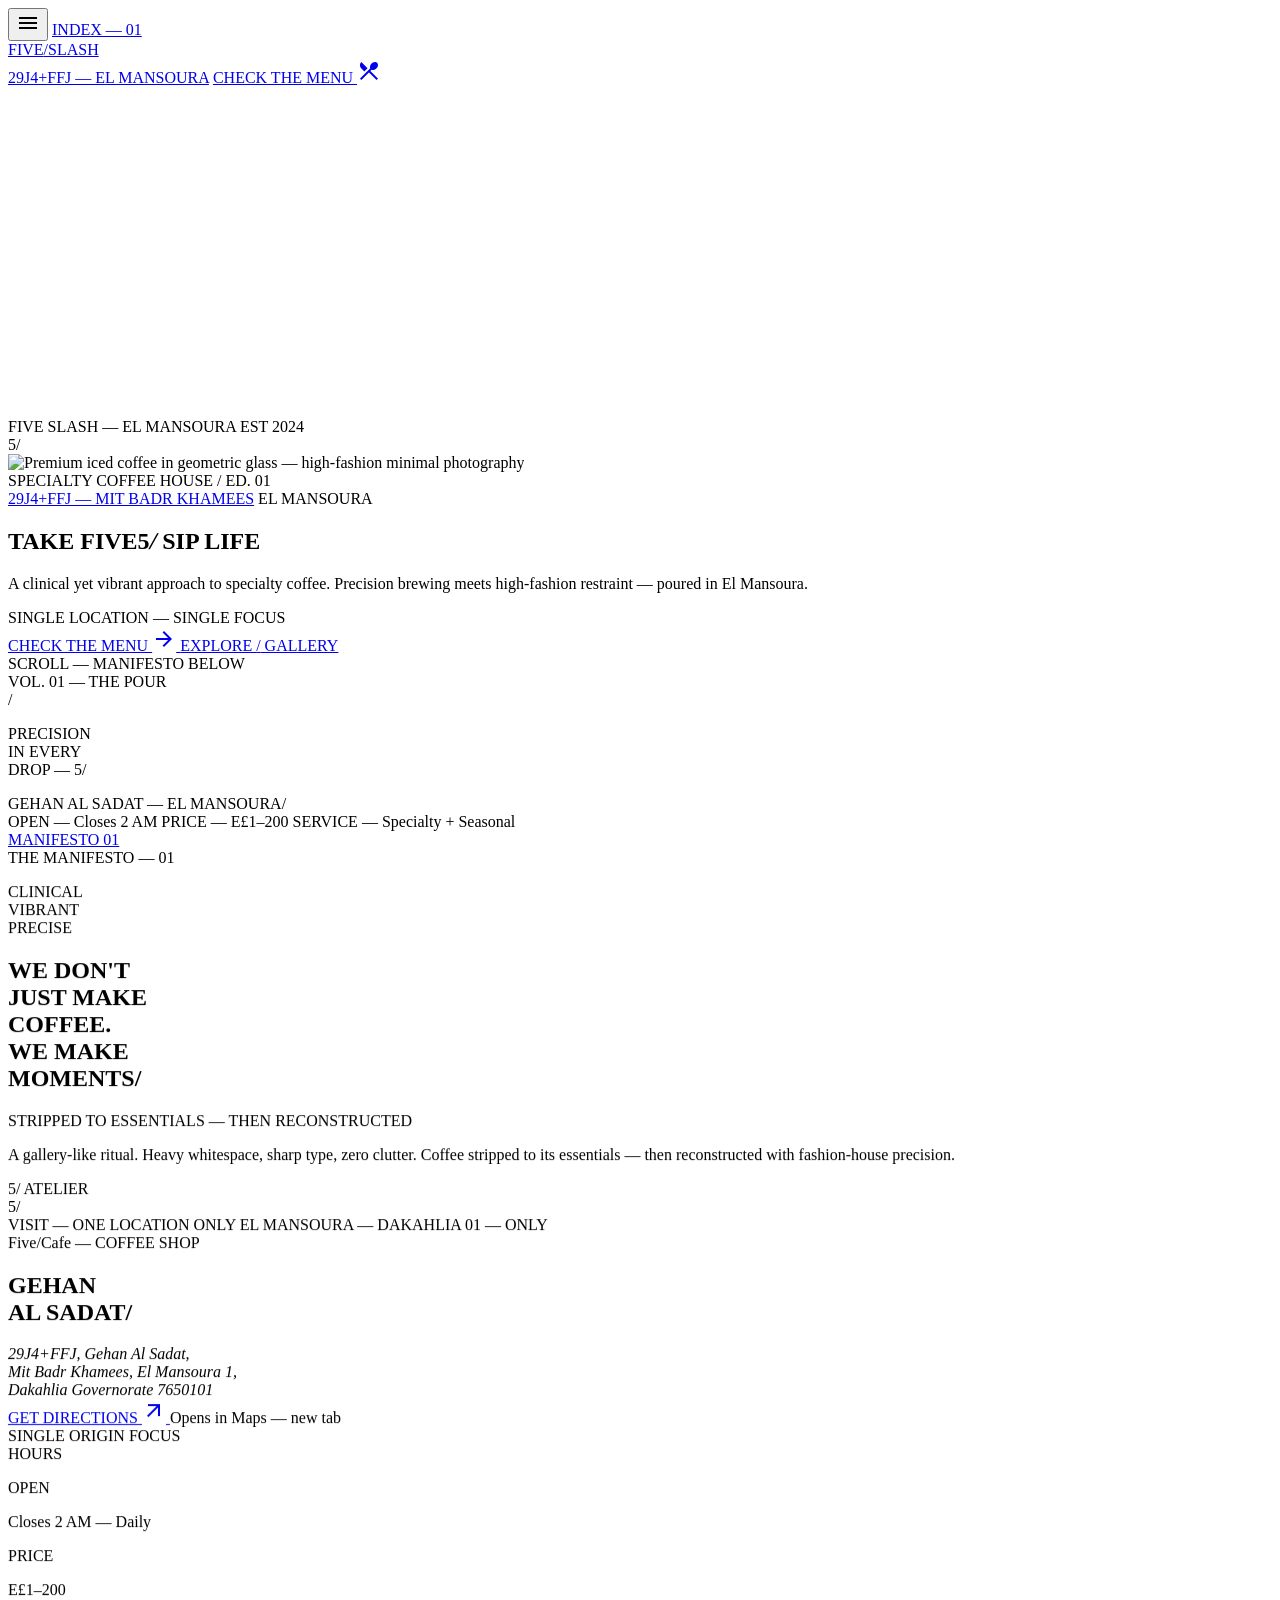
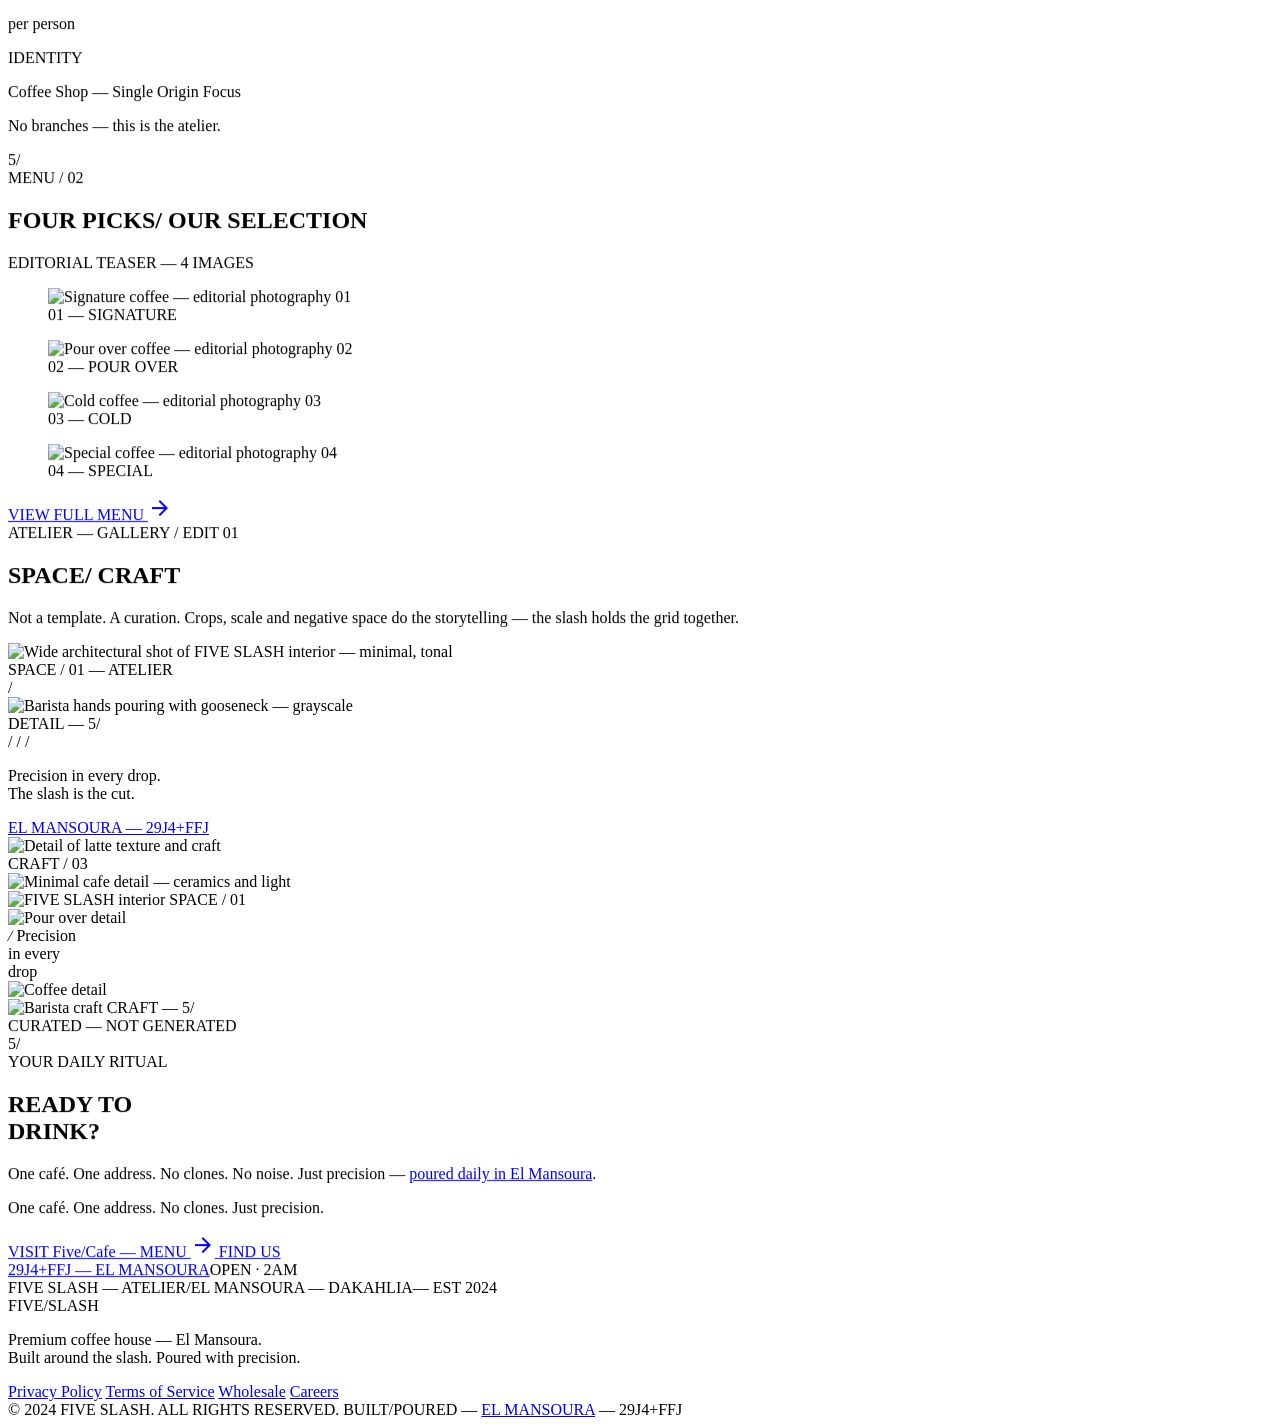
==== commit 7006d5c9: "feat: add Google Maps location link to cafe addresses - All address references now link to https://m" ====
--- a/public/index.html
+++ b/public/index.html
@@ -28,7 +28,7 @@
       <span class="font-[800]">FIVE</span><span class="font-[800] text-primary ml-[2px]">/</span><span class="font-[700] opacity-40 ml-1 hidden md:inline text-[14px] tracking-[0.12em]">SLASH</span>
     </a>
     <div class="flex items-center gap-1">
-      <span class="hidden lg:inline-flex items-center gap-2 font-mono-label text-[11px] tracking-[0.08em] opacity-40 mr-3">29J4+FFJ — EL MANSOURA</span>
+      <a href="https://maps.app.goo.gl/5djwnearSpBZ2tMq6" target="_blank" rel="noopener noreferrer" class="hidden lg:inline-flex items-center gap-2 font-mono-label text-[11px] tracking-[0.08em] opacity-40 mr-3" aria-label="View location on Google Maps">29J4+FFJ — EL MANSOURA</a>
       <a href="menu.html" aria-label="View menu" class="hidden md:inline-flex items-center gap-2 border border-on-background/15 hover:border-on-background hover:bg-on-background hover:text-background transition-colors px-4 py-2 font-label-caps text-[11px] tracking-[0.14em] focus-visible:outline-none focus-visible:ring-2 focus-visible:ring-primary rounded-sm btn-interactive">
         CHECK THE MENU
       </a>
@@ -107,7 +107,7 @@
             <span class="font-label-caps text-[10px] md:text-label-caps tracking-[0.18em]">SPECIALTY COFFEE HOUSE</span>
             <span class="hidden md:inline font-mono-label text-[11px] opacity-40 ml-2">/ ED. 01</span>
           </div>
-          <span class="font-mono-label text-[10px] md:text-[11px] tracking-[0.08em] opacity-40 hidden md:inline">29J4+FFJ — MIT BADR KHAMEES</span>
+          <span class="font-mono-label text-[10px] md:text-[11px] tracking-[0.08em] opacity-40 hidden md:inline"><a href="https://maps.app.goo.gl/5djwnearSpBZ2tMq6" target="_blank" rel="noopener noreferrer" aria-label="View location on Google Maps">29J4+FFJ — MIT BADR KHAMEES</a></span>
           <span class="font-mono-label text-[10px] tracking-[0.08em] opacity-40 md:hidden">EL MANSOURA</span>
         </div>
 
@@ -388,7 +388,7 @@
               <span class="font-display-xl text-[56px] lg:text-[64px] leading-none tracking-tighter block">/ / /</span>
               <p class="font-mono-label text-[11px] tracking-[0.08em] uppercase opacity-80 mt-3">Precision in every drop.<br/>The slash is the cut.</p>
             </div>
-            <span class="font-mono-label text-[11px] opacity-60">EL MANSOURA — 29J4+FFJ</span>
+            <a href="https://maps.app.goo.gl/5djwnearSpBZ2tMq6" target="_blank" rel="noopener noreferrer" class="font-mono-label text-[11px] opacity-60" aria-label="View location on Google Maps">EL MANSOURA — 29J4+FFJ</a>
           </div>
           <div class="col-span-7 relative overflow-hidden border border-on-background/10 bg-surface-container gallery-item">
             <img class="w-full h-full object-cover gallery-img" alt="Detail of latte texture and craft" src="https://lh3.googleusercontent.com/aida-public/[base64]"/>
@@ -444,7 +444,7 @@
               READY TO<br/>
               DRINK<span class="text-primary-fixed">?</span>
             </h2>
-            <p class="font-body-md text-[16px] leading-[1.6] opacity-70 max-w-[42ch] mt-4 hidden md:block reveal" style="transition-delay:110ms">One café. One address. No clones. No noise. Just precision — poured daily in El Mansoura.</p>
+            <p class="font-body-md text-[16px] leading-[1.6] opacity-70 max-w-[42ch] mt-4 hidden md:block reveal" style="transition-delay:110ms">One café. One address. No clones. No noise. Just precision — <a href="https://maps.app.goo.gl/5djwnearSpBZ2tMq6" target="_blank" rel="noopener noreferrer" class="underline" style="transition-delay:110ms">poured daily in El Mansoura</a>.</p>
           </div>
           <div class="col-span-12 lg:col-span-5 flex flex-col gap-4 lg:items-end reveal" style="transition-delay:140ms">
             <p class="font-body-md text-[14px] leading-[1.6] opacity-60 md:hidden">One café. One address. No clones. Just precision.</p>
@@ -457,7 +457,7 @@
               </a>
             </div>
             <div class="hidden md:flex items-center gap-3 font-mono-label text-[11px] tracking-[0.08em] opacity-40 lg:justify-end">
-              <span>29J4+FFJ — EL MANSOURA</span><span class="w-6 h-px bg-background/30"></span><span>OPEN · 2AM</span>
+              <a href="https://maps.app.goo.gl/5djwnearSpBZ2tMq6" target="_blank" rel="noopener noreferrer" class="underline" aria-label="View location on Google Maps">29J4+FFJ — EL MANSOURA</a><span class="w-6 h-px bg-background/30"></span><span>OPEN · 2AM</span>
             </div>
           </div>
         </div>
@@ -486,7 +486,7 @@
       </div>
       <div class="flex flex-col md:flex-row justify-between gap-3 pt-6 border-t border-on-background/10 font-mono-label text-[11px] tracking-[0.06em] opacity-40">
         <span>© 2024 FIVE SLASH. ALL RIGHTS RESERVED.</span>
-        <span class="flex items-center gap-2">BUILT<span class="text-primary">/</span>POURED — EL MANSOURA <span class="hidden md:inline">— 29J4+FFJ</span></span>
+        <span class="flex items-center gap-2">BUILT<span class="text-primary">/</span>POURED — <a href="https://maps.app.goo.gl/5djwnearSpBZ2tMq6" target="_blank" rel="noopener noreferrer" aria-label="View location on Google Maps">EL MANSOURA</a> <span class="hidden md:inline">— 29J4+FFJ</span></span>
       </div>
     </div>
   </footer>
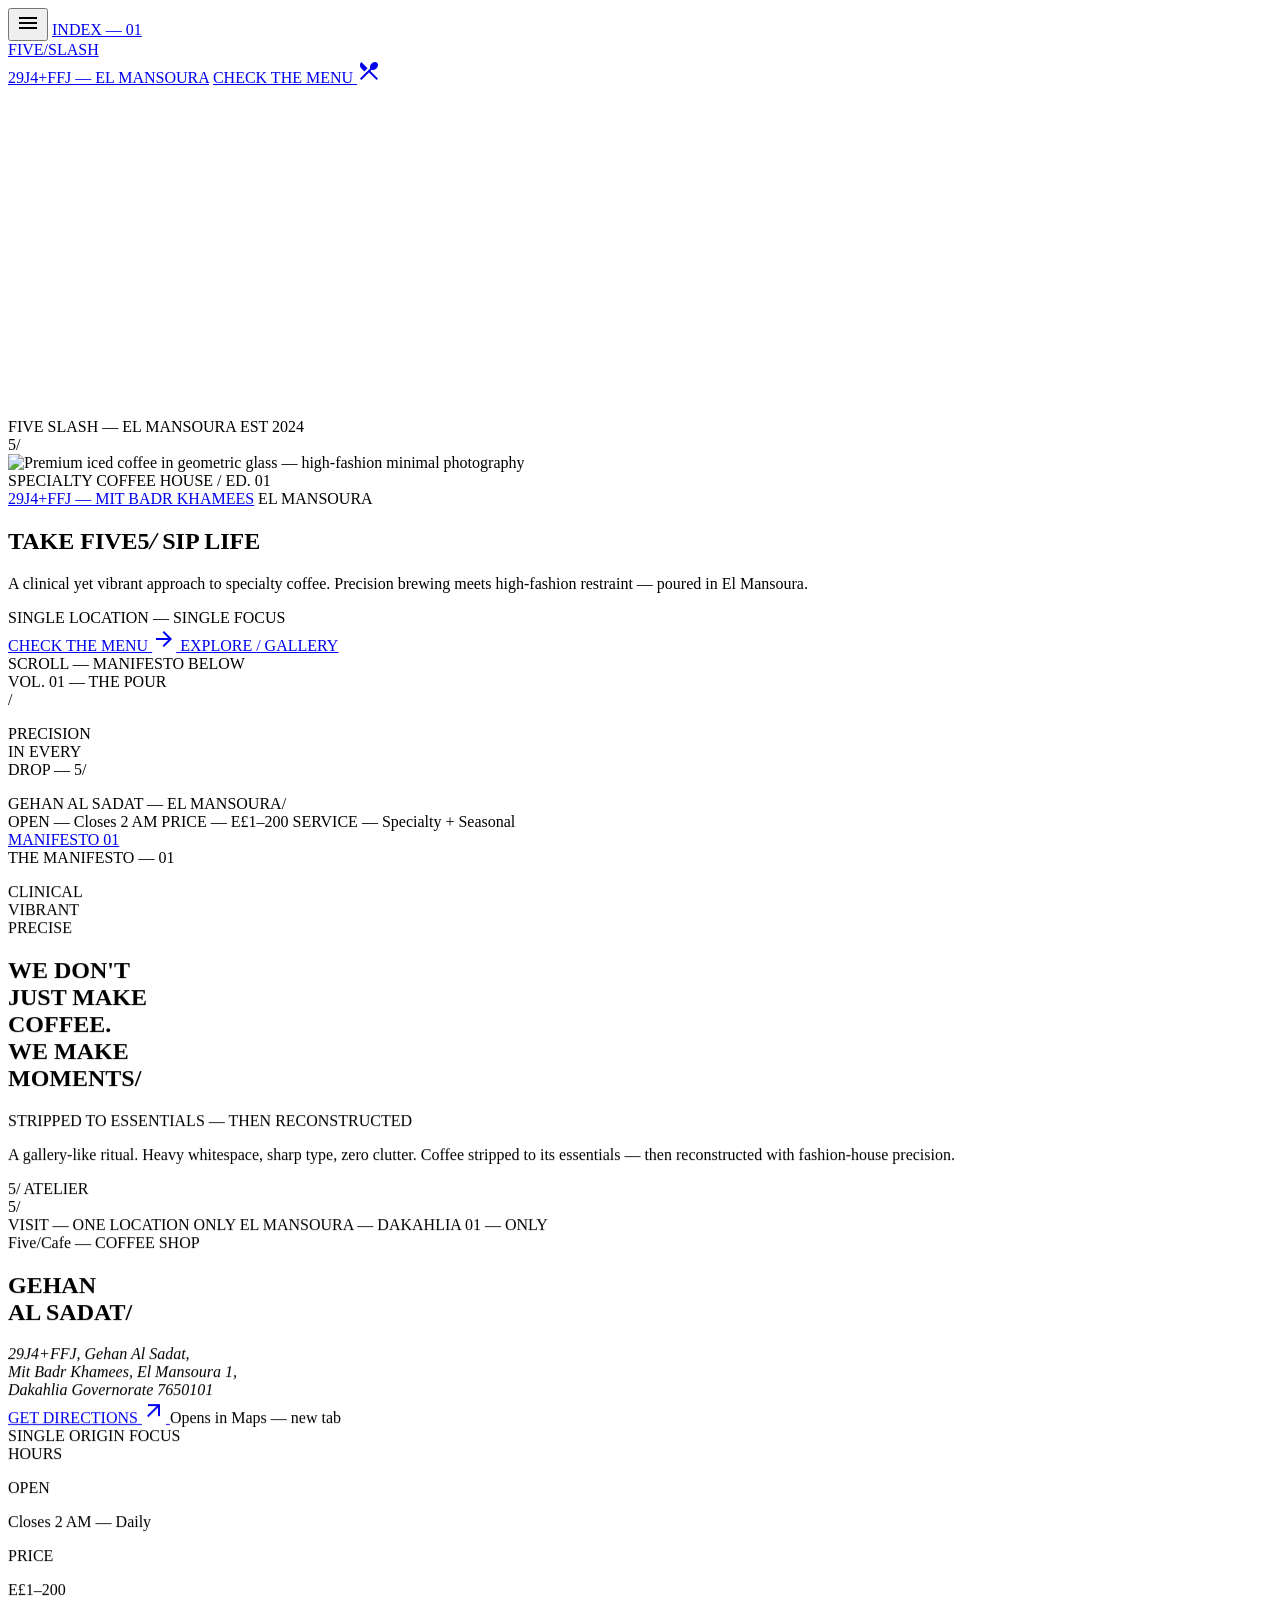
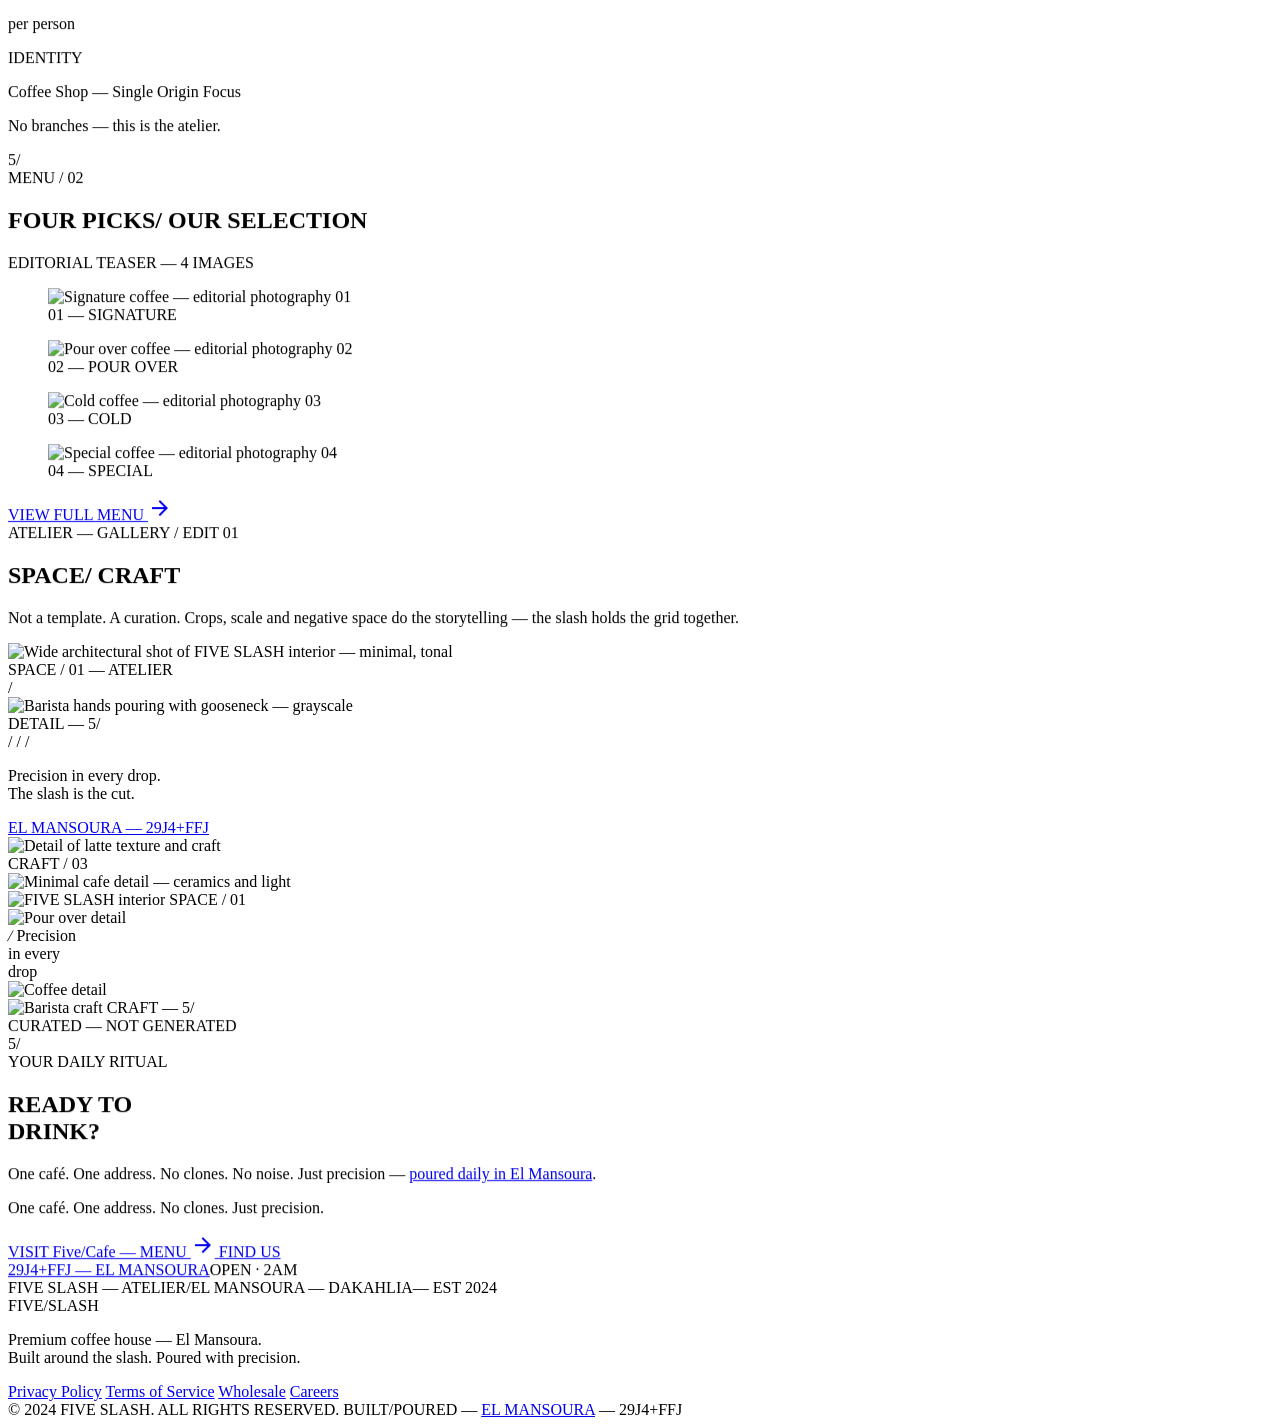
==== commit 8ad1f9ea: "fix: raise close-drawer z-index to ensure button clickability (z-[70] > drawer z-[60])" ====
--- a/public/index.html
+++ b/public/index.html
@@ -43,7 +43,7 @@
     <!-- faint 5/ watermark -->
     <div class="absolute -right-[8%] top-[12%] font-display-xl font-[800] leading-none tracking-[-0.06em] text-[76vw] md:text-[38vw] opacity-[0.03] select-none pointer-events-none" aria-hidden="true"><span class="text-secondary">5</span><span class="text-primary skew-x-[-10deg] inline-block">/</span></div>
     <div class="absolute inset-0 pointer-events-none opacity-[0.04]" style="background: repeating-linear-gradient( -12deg, transparent 0 18px, #1b1c1c 18px 19px);"></div>
-    <button class="absolute top-3 right-3 md:top-5 md:right-6 cursor-pointer active:scale-95 transition-transform hover:opacity-70 duration-300 min-h-[44px] min-w-[44px] flex items-center justify-center focus-visible:outline-none focus-visible:ring-2 focus-visible:ring-primary rounded-sm z-10" id="close-drawer" aria-label="Close menu">
+    <button class="absolute top-3 right-3 md:top-5 md:right-6 cursor-pointer active:scale-95 transition-transform hover:opacity-70 duration-300 min-h-[44px] min-w-[44px] flex items-center justify-center focus-visible:outline-none focus-visible:ring-2 focus-visible:ring-primary rounded-sm z-[70]" id="close-drawer" aria-label="Close menu">
       <span class="material-symbols-outlined text-primary text-[28px]" data-icon="close">close</span>
     </button>
     <div class="relative z-10 flex flex-col justify-between w-full h-full px-margin-mobile md:px-container-padding lg:pl-[72px] py-10 md:py-12">
